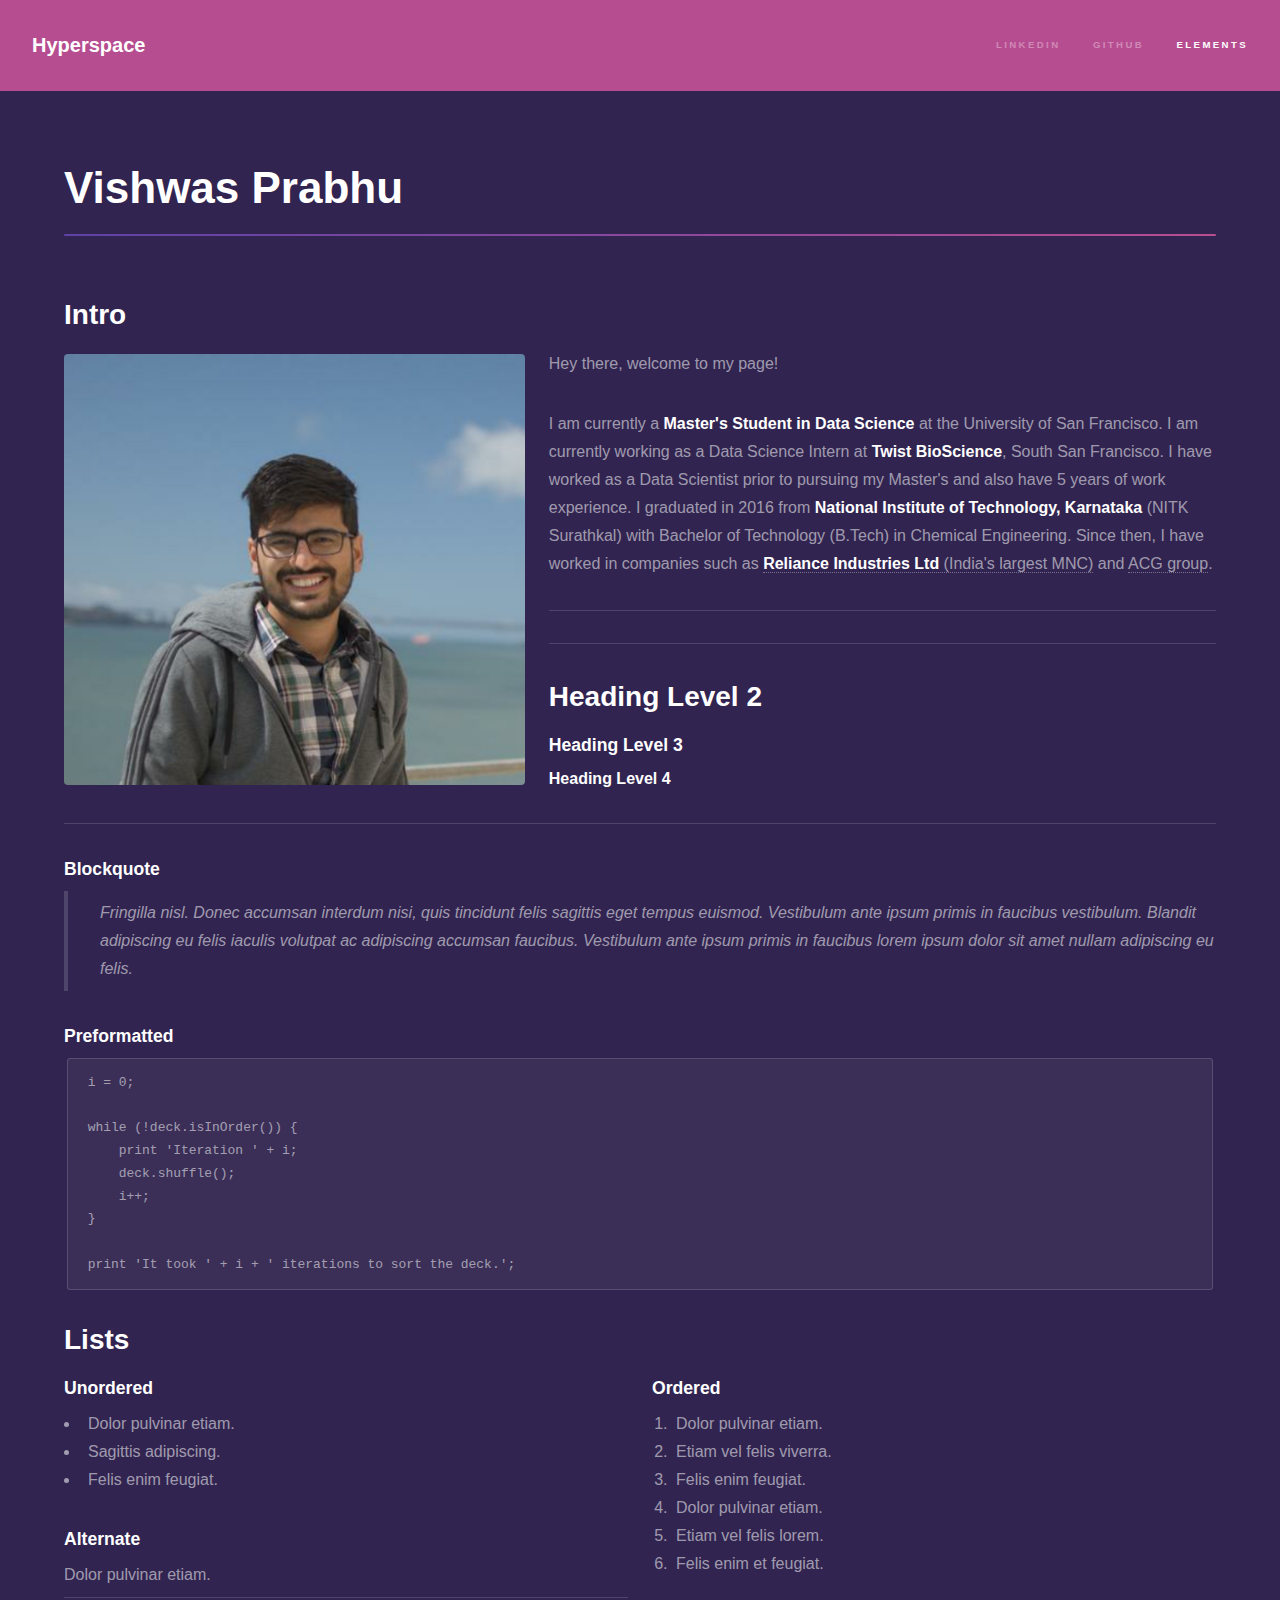
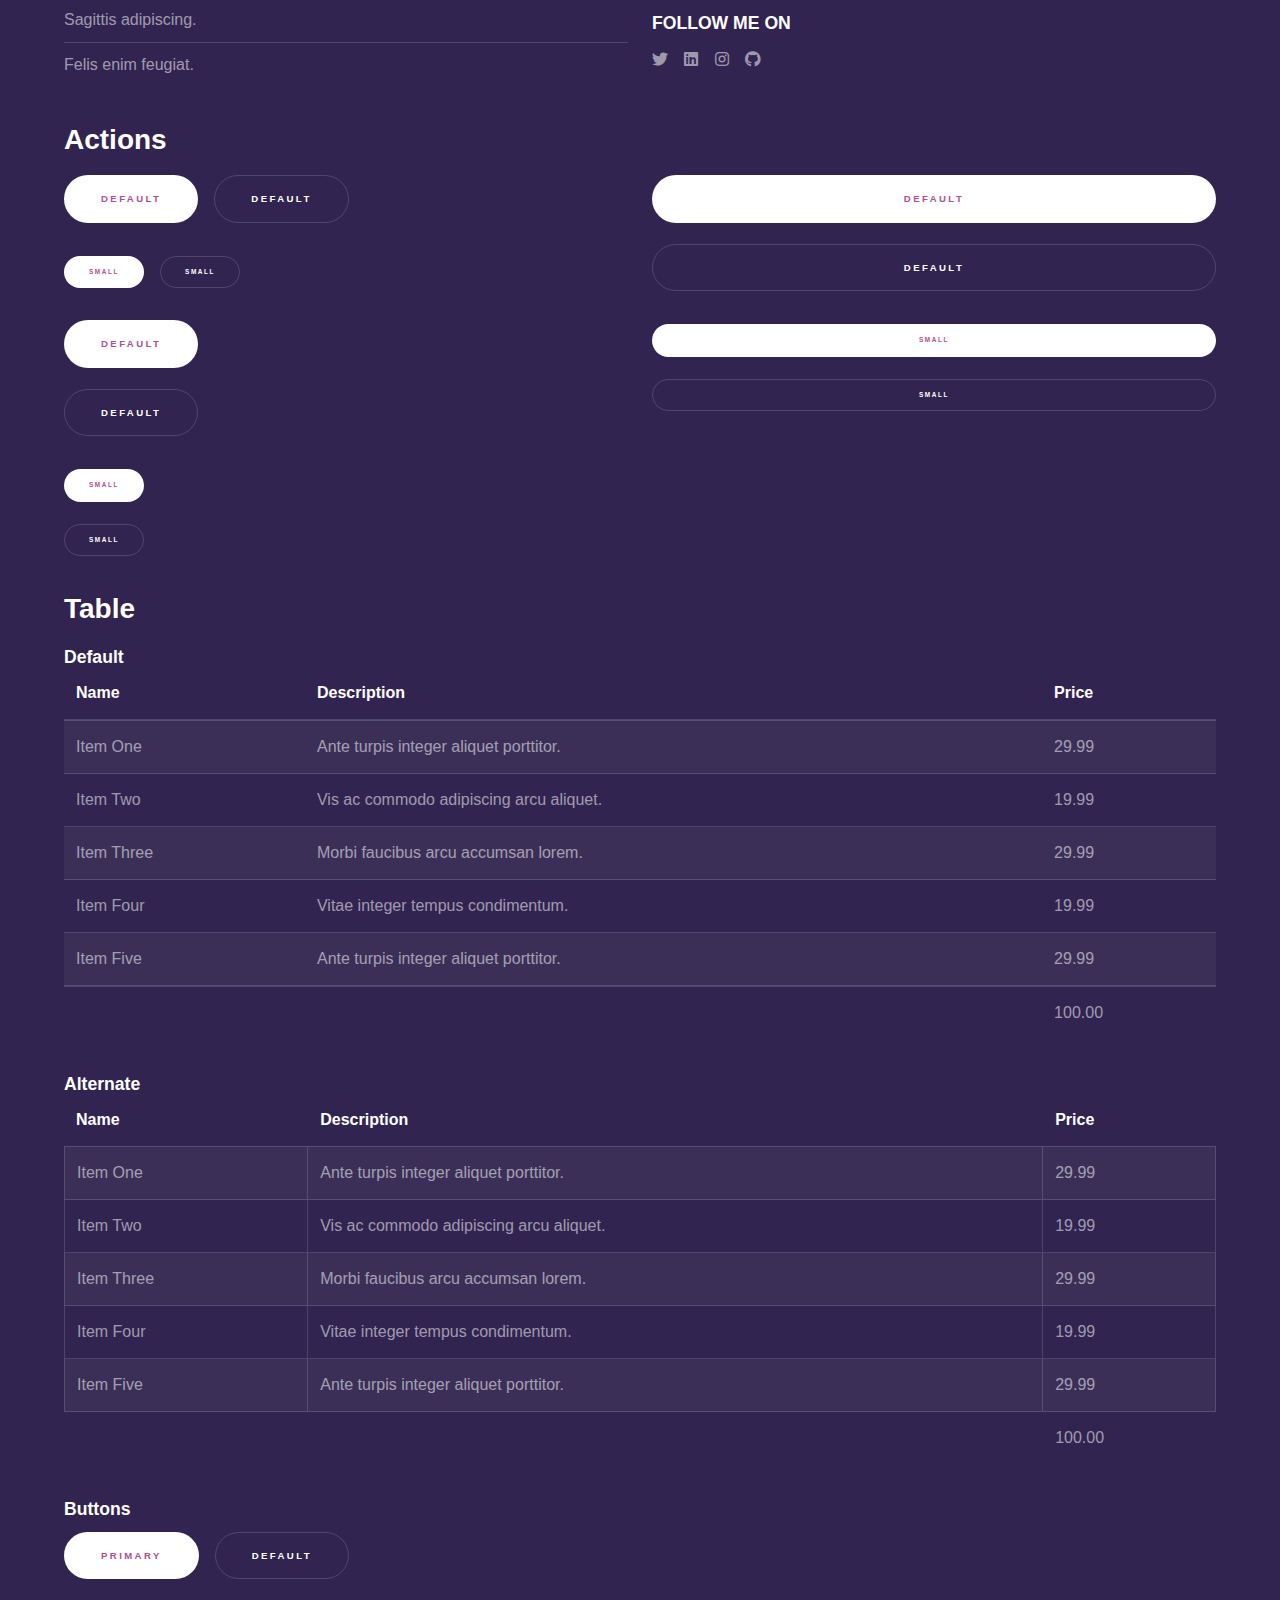
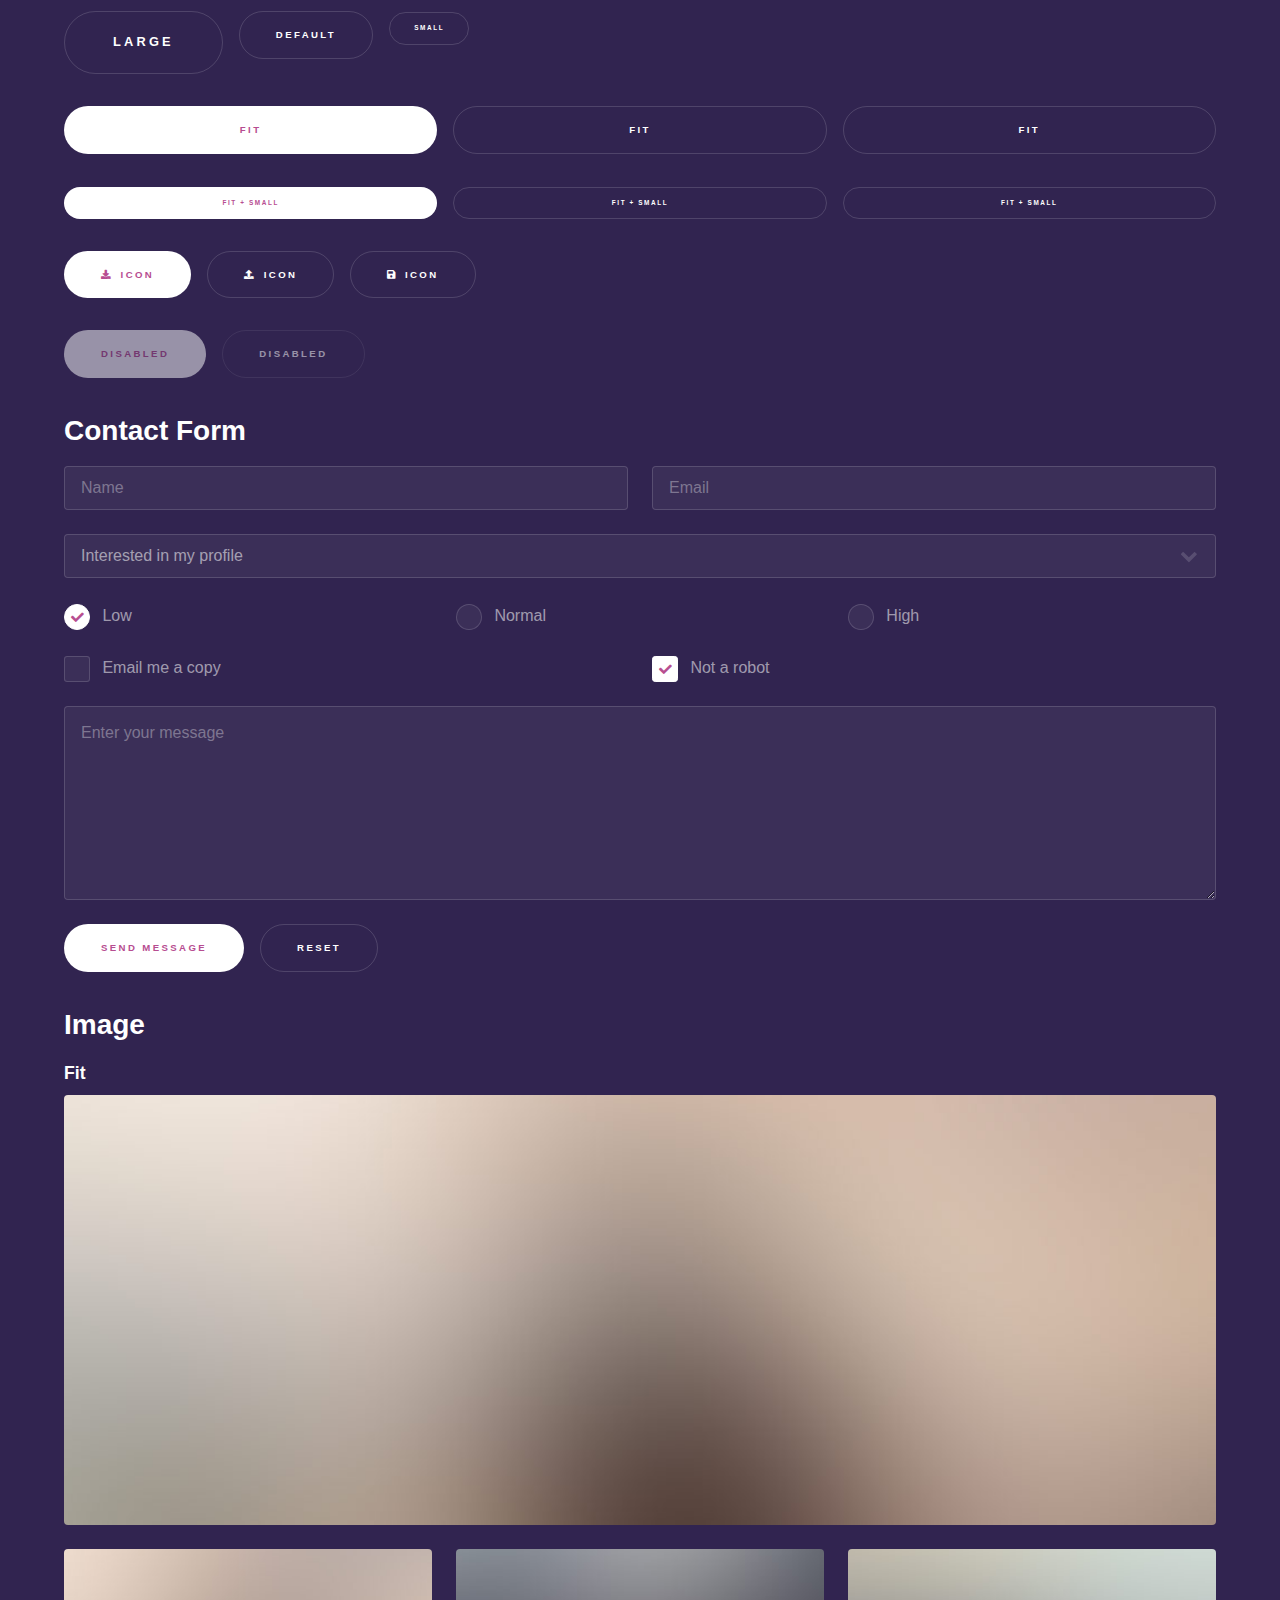
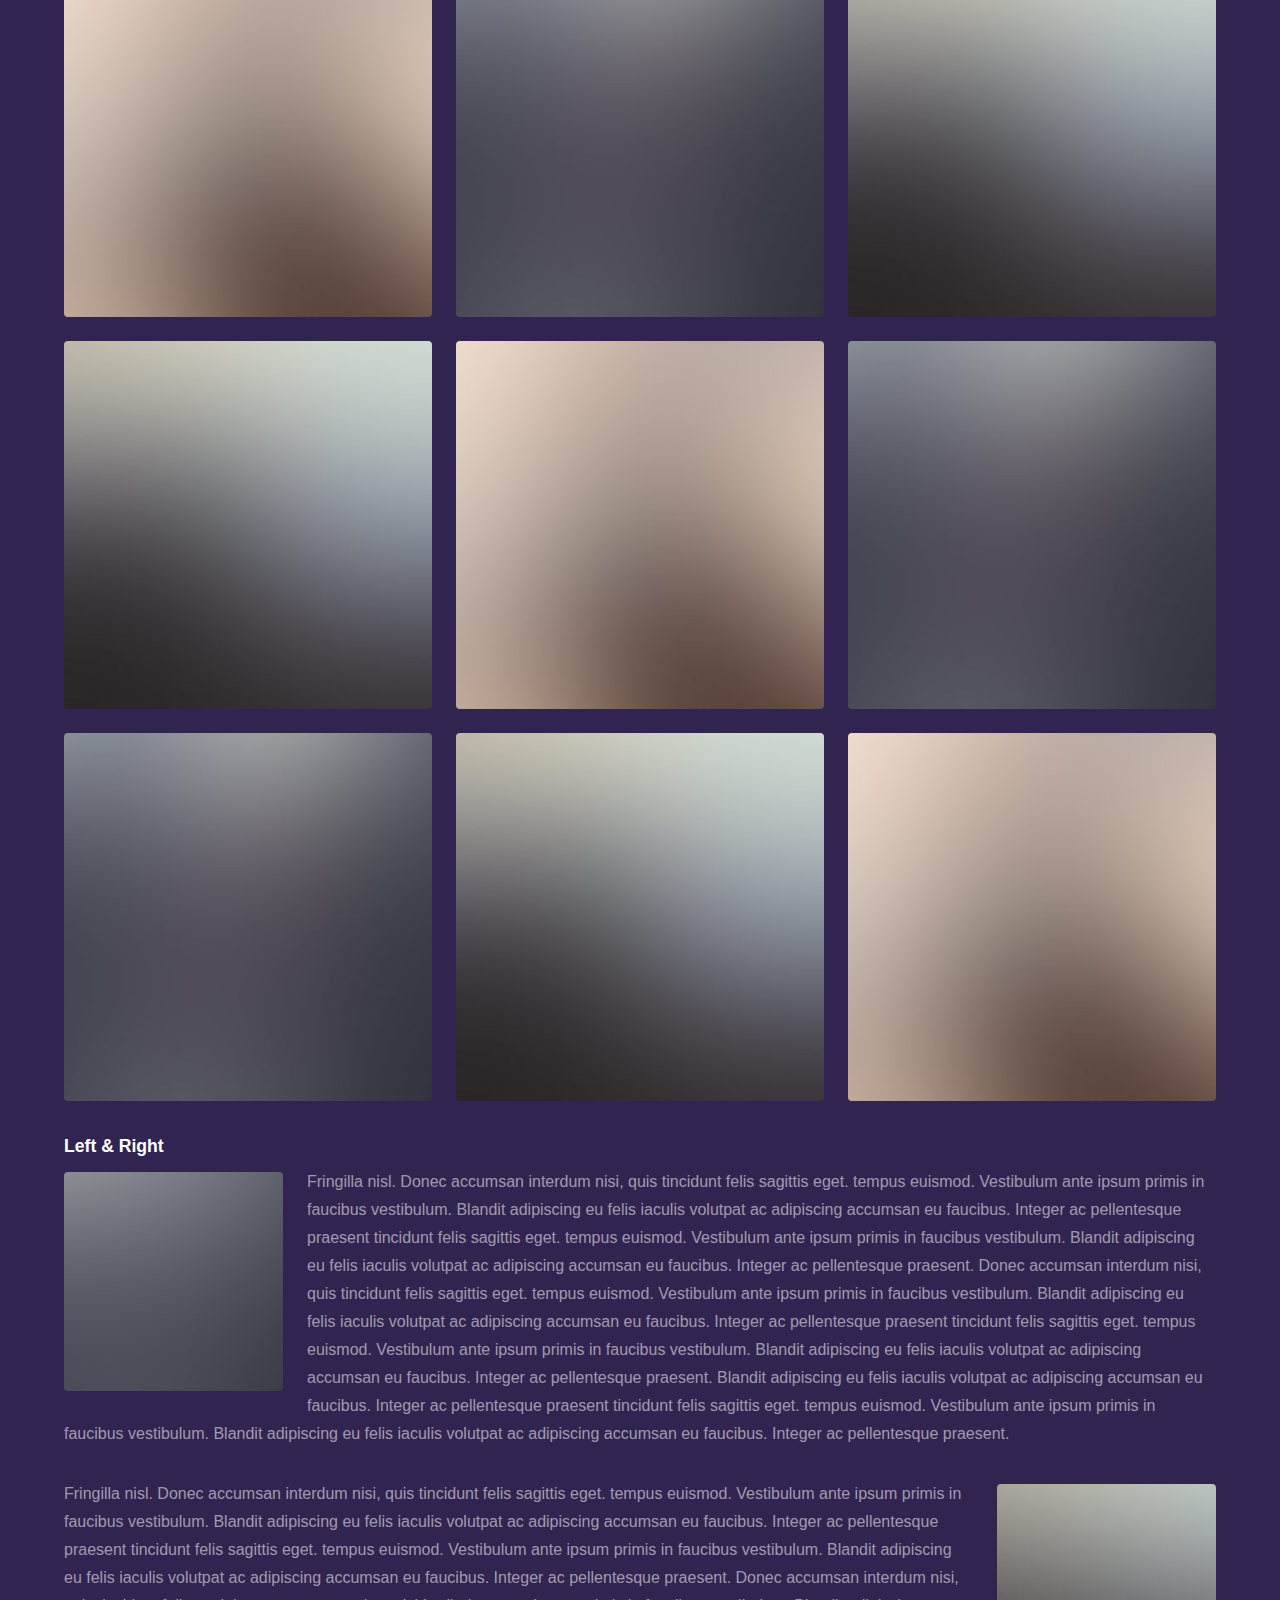
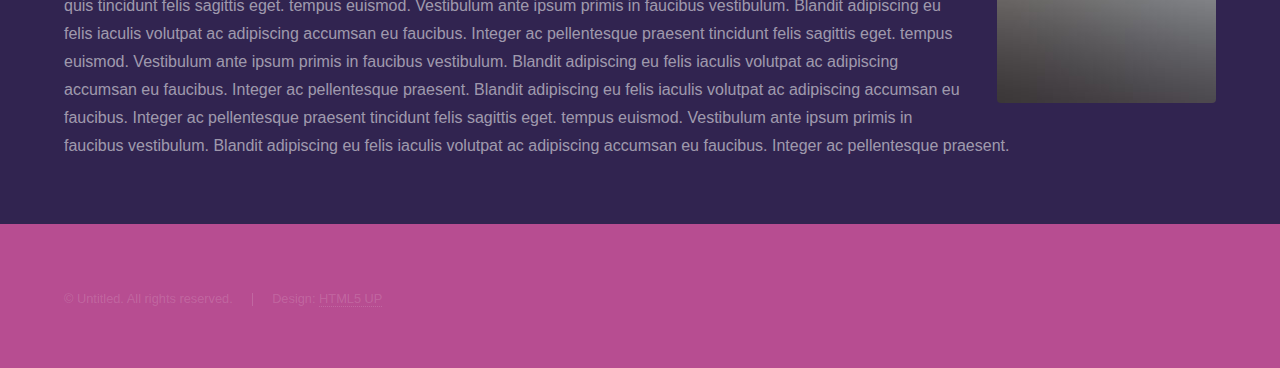
==== elements.html @ 5f8629d7 "Initial commit" ====
<!DOCTYPE HTML>
<!--
	Hyperspace by HTML5 UP
	html5up.net | @ajlkn
	Free for personal and commercial use under the CCA 3.0 license (html5up.net/license)
-->

<html>
	<head>
		<title>Vishwas Prabhu</title>
		<meta charset="utf-8" />
		<meta name="viewport" content="width=device-width, initial-scale=1, user-scalable=no" />
		<link rel="stylesheet" href="assets/css/main.css" />
		<noscript><link rel="stylesheet" href="assets/css/noscript.css" /></noscript>
	</head>

	<body class="is-preload">

		<!-- Header -->
			<header id="header">
				<a href="index.html" class="title">Hyperspace</a>
				<nav>
					<ul>
						<li><a href="https://www.linkedin.com/in/vishwas-prabhu/">LinkedIn</a></li>
						<li><a href="https://github.com/vishwasprabhu">GitHub</a></li>
						<li><a href="elements.html"  class="active">Elements</a></li>
					</ul>
				</nav>
			</header>

		<!-- Wrapper -->
			<div id="wrapper">

				<!-- Main -->
					<section id="main" class="wrapper">
						<div class="inner">
							<h1 class="major">Vishwas Prabhu</h1>

							<!-- Text -->
								<section>
									<h2>Intro</h2>
									<p><span class="image left"><img src="images/vishwasprabhu.jpg" alt="" /></span>
									Hey there, welcome to my page!

										<p>I am currently a <strong>Master's Student in Data Science</strong> at the University of San Francisco. I am currently
										working as a Data Science Intern at <b>Twist BioScience</b>, South San Francisco. I have worked as a Data Scientist prior to pursuing my Master's
										and also have 5 years of work experience. I graduated in 2016 from <strong>National Institute of Technology, Karnataka</strong> (NITK Surathkal) with
										Bachelor of Technology (B.Tech) in Chemical Engineering. Since then, I have worked in companies such as
										<a href="https://www.ril.com/OurCompany/About.aspx"><b>Reliance Industries Ltd</b> (India's largest MNC)</a> and <a href="https://www.acg-world.com/en_us/">ACG group</a>.
								</p>
									<hr />
									<p></p>
									<hr />
									<h2>Heading Level 2</h2>
									<h3>Heading Level 3</h3>
									<h4>Heading Level 4</h4>
									<hr />
									<h3>Blockquote</h3>
									<blockquote>Fringilla nisl. Donec accumsan interdum nisi, quis tincidunt felis sagittis eget tempus euismod. Vestibulum ante ipsum primis in faucibus vestibulum. Blandit adipiscing eu felis iaculis volutpat ac adipiscing accumsan faucibus. Vestibulum ante ipsum primis in faucibus lorem ipsum dolor sit amet nullam adipiscing eu felis.</blockquote>
									<h3>Preformatted</h3>
									<pre><code>i = 0;

while (!deck.isInOrder()) {
    print 'Iteration ' + i;
    deck.shuffle();
    i++;
}

print 'It took ' + i + ' iterations to sort the deck.';</code></pre>
								</section>

							<!-- Lists -->
								<section>
									<h2>Lists</h2>
									<div class="row">
										<div class="col-6 col-12-medium">
											<h3>Unordered</h3>
											<ul>
												<li>Dolor pulvinar etiam.</li>
												<li>Sagittis adipiscing.</li>
												<li>Felis enim feugiat.</li>
											</ul>
											<h3>Alternate</h3>
											<ul class="alt">
												<li>Dolor pulvinar etiam.</li>
												<li>Sagittis adipiscing.</li>
												<li>Felis enim feugiat.</li>
											</ul>
										</div>
										<div class="col-6 col-12-medium">
											<h3>Ordered</h3>
											<ol>
												<li>Dolor pulvinar etiam.</li>
												<li>Etiam vel felis viverra.</li>
												<li>Felis enim feugiat.</li>
												<li>Dolor pulvinar etiam.</li>
												<li>Etiam vel felis lorem.</li>
												<li>Felis enim et feugiat.</li>
											</ol>
											<h3>FOLLOW ME ON</h3>
											<ul class="icons">
												<li><a href="https://twitter.com/vish300" class="icon brands fa-twitter"><span class="label">Twitter</span></a></li>
												<li><a href="https://www.linkedin.com/in/vishwas-prabhu/" class="fab fa-linkedin"><span class="label">Facebook</span></a></li>
												<li><a href="https://www.instagram.com/prabhu_vishwas/" class="icon brands fa-instagram"><span class="label">Instagram</span></a></li>
												<li><a href="https://github.com/vishwasprabhu" class="icon brands fa-github"><span class="label">Github</span></a></li>
											</ul>
										</div>
									</div>
									<h2>Actions</h2>
									<div class="row">
										<div class="col-6 col-12-medium">
											<ul class="actions">
												<li><a href="#" class="button primary">Default</a></li>
												<li><a href="#" class="button">Default</a></li>
											</ul>
											<ul class="actions small">
												<li><a href="#" class="button primary small">Small</a></li>
												<li><a href="#" class="button small">Small</a></li>
											</ul>
											<ul class="actions stacked">
												<li><a href="#" class="button primary">Default</a></li>
												<li><a href="#" class="button">Default</a></li>
											</ul>
											<ul class="actions stacked">
												<li><a href="#" class="button primary small">Small</a></li>
												<li><a href="#" class="button small">Small</a></li>
											</ul>
										</div>
										<div class="col-6 col-12-medium">
											<ul class="actions stacked">
												<li><a href="#" class="button primary fit">Default</a></li>
												<li><a href="#" class="button fit">Default</a></li>
											</ul>
											<ul class="actions stacked">
												<li><a href="#" class="button primary small fit">Small</a></li>
												<li><a href="#" class="button small fit">Small</a></li>
											</ul>
										</div>
									</div>
								</section>

							<!-- Table -->
								<section>
									<h2>Table</h2>
									<h3>Default</h3>
									<div class="table-wrapper">
										<table>
											<thead>
												<tr>
													<th>Name</th>
													<th>Description</th>
													<th>Price</th>
												</tr>
											</thead>
											<tbody>
												<tr>
													<td>Item One</td>
													<td>Ante turpis integer aliquet porttitor.</td>
													<td>29.99</td>
												</tr>
												<tr>
													<td>Item Two</td>
													<td>Vis ac commodo adipiscing arcu aliquet.</td>
													<td>19.99</td>
												</tr>
												<tr>
													<td>Item Three</td>
													<td> Morbi faucibus arcu accumsan lorem.</td>
													<td>29.99</td>
												</tr>
												<tr>
													<td>Item Four</td>
													<td>Vitae integer tempus condimentum.</td>
													<td>19.99</td>
												</tr>
												<tr>
													<td>Item Five</td>
													<td>Ante turpis integer aliquet porttitor.</td>
													<td>29.99</td>
												</tr>
											</tbody>
											<tfoot>
												<tr>
													<td colspan="2"></td>
													<td>100.00</td>
												</tr>
											</tfoot>
										</table>
									</div>

									<h3>Alternate</h3>
									<div class="table-wrapper">
										<table class="alt">
											<thead>
												<tr>
													<th>Name</th>
													<th>Description</th>
													<th>Price</th>
												</tr>
											</thead>
											<tbody>
												<tr>
													<td>Item One</td>
													<td>Ante turpis integer aliquet porttitor.</td>
													<td>29.99</td>
												</tr>
												<tr>
													<td>Item Two</td>
													<td>Vis ac commodo adipiscing arcu aliquet.</td>
													<td>19.99</td>
												</tr>
												<tr>
													<td>Item Three</td>
													<td> Morbi faucibus arcu accumsan lorem.</td>
													<td>29.99</td>
												</tr>
												<tr>
													<td>Item Four</td>
													<td>Vitae integer tempus condimentum.</td>
													<td>19.99</td>
												</tr>
												<tr>
													<td>Item Five</td>
													<td>Ante turpis integer aliquet porttitor.</td>
													<td>29.99</td>
												</tr>
											</tbody>
											<tfoot>
												<tr>
													<td colspan="2"></td>
													<td>100.00</td>
												</tr>
											</tfoot>
										</table>
									</div>
								</section>

							<!-- Buttons -->
								<section>
									<h3>Buttons</h3>
									<ul class="actions">
										<li><a href="#" class="button primary">Primary</a></li>
										<li><a href="#" class="button">Default</a></li>
									</ul>
									<ul class="actions">
										<li><a href="#" class="button large">Large</a></li>
										<li><a href="#" class="button">Default</a></li>
										<li><a href="#" class="button small">Small</a></li>
									</ul>
									<ul class="actions fit">
										<li><a href="#" class="button primary fit">Fit</a></li>
										<li><a href="#" class="button fit">Fit</a></li>
										<li><a href="#" class="button fit">Fit</a></li>
									</ul>
									<ul class="actions fit small">
										<li><a href="#" class="button primary fit small">Fit + Small</a></li>
										<li><a href="#" class="button fit small">Fit + Small</a></li>
										<li><a href="#" class="button fit small">Fit + Small</a></li>
									</ul>
									<ul class="actions">
										<li><a href="#" class="button primary icon solid fa-download">Icon</a></li>
										<li><a href="#" class="button icon solid fa-upload">Icon</a></li>
										<li><a href="#" class="button icon solid fa-save">Icon</a></li>
									</ul>
									<ul class="actions">
										<li><span class="button primary disabled">Disabled</span></li>
										<li><span class="button disabled">Disabled</span></li>
									</ul>
								</section>

							<!-- Form -->
								<section>
									<h2>Contact Form</h2>
									<form method="post" action="https://formspree.io/f/xpzblpzo">
										<div class="row gtr-uniform">
											<div class="col-6 col-12-xsmall">
												<input type="text" name="demo-name" id="demo-name" value="" placeholder="Name" />
											</div>
											<div class="col-6 col-12-xsmall">
												<input type="email" name="demo-email" id="demo-email" value="" placeholder="Email" />
											</div>
											<div class="col-12">
												<select name="demo-category" id="demo-category">
													<option value="">- Category -</option>
													<option value="1" selected>Interested in my profile</option>
													<option value="1">Discuss a job opening</option>
													<option value="1">Any other information</option>
												</select>
											</div>
											<div class="col-4 col-12-small">
												<input type="radio" id="demo-priority-low" name="demo-priority" checked>
												<label for="demo-priority-low">Low</label>
											</div>
											<div class="col-4 col-12-small">
												<input type="radio" id="demo-priority-normal" name="demo-priority">
												<label for="demo-priority-normal">Normal</label>
											</div>
											<div class="col-4 col-12-small">
												<input type="radio" id="demo-priority-high" name="demo-priority">
												<label for="demo-priority-high">High</label>
											</div>
											<div class="col-6 col-12-small">
												<input type="checkbox" id="demo-copy" name="demo-copy">
												<label for="demo-copy">Email me a copy</label>
											</div>
											<div class="col-6 col-12-small">
												<input type="checkbox" id="demo-human" name="demo-human" checked>
												<label for="demo-human">Not a robot</label>
											</div>
											<div class="col-12">
												<textarea name="demo-message" id="demo-message" placeholder="Enter your message" rows="6"></textarea>
											</div>
											<div class="col-12">
												<ul class="actions">
													<li><input type="submit" value="Send Message" class="primary" /></li>
													<li><input type="reset" value="Reset" /></li>
												</ul>
											</div>
										</div>
									</form>
								</section>

							<!-- Image -->
								<section>
									<h2>Image</h2>
									<h3>Fit</h3>
									<div class="box alt">
										<div class="row gtr-uniform">
											<div class="col-12"><span class="image fit"><img src="images/pic04.jpg" alt="" /></span></div>
											<div class="col-4"><span class="image fit"><img src="images/pic01.jpg" alt="" /></span></div>
											<div class="col-4"><span class="image fit"><img src="images/pic02.jpg" alt="" /></span></div>
											<div class="col-4"><span class="image fit"><img src="images/pic03.jpg" alt="" /></span></div>
											<div class="col-4"><span class="image fit"><img src="images/pic03.jpg" alt="" /></span></div>
											<div class="col-4"><span class="image fit"><img src="images/pic01.jpg" alt="" /></span></div>
											<div class="col-4"><span class="image fit"><img src="images/pic02.jpg" alt="" /></span></div>
											<div class="col-4"><span class="image fit"><img src="images/pic02.jpg" alt="" /></span></div>
											<div class="col-4"><span class="image fit"><img src="images/pic03.jpg" alt="" /></span></div>
											<div class="col-4"><span class="image fit"><img src="images/pic01.jpg" alt="" /></span></div>
										</div>
									</div>
									<h3>Left &amp; Right</h3>
									<p><span class="image left"><img src="images/pic05.jpg" alt="" /></span>Fringilla nisl. Donec accumsan interdum nisi, quis tincidunt felis sagittis eget. tempus euismod. Vestibulum ante ipsum primis in faucibus vestibulum. Blandit adipiscing eu felis iaculis volutpat ac adipiscing accumsan eu faucibus. Integer ac pellentesque praesent tincidunt felis sagittis eget. tempus euismod. Vestibulum ante ipsum primis in faucibus vestibulum. Blandit adipiscing eu felis iaculis volutpat ac adipiscing accumsan eu faucibus. Integer ac pellentesque praesent. Donec accumsan interdum nisi, quis tincidunt felis sagittis eget. tempus euismod. Vestibulum ante ipsum primis in faucibus vestibulum. Blandit adipiscing eu felis iaculis volutpat ac adipiscing accumsan eu faucibus. Integer ac pellentesque praesent tincidunt felis sagittis eget. tempus euismod. Vestibulum ante ipsum primis in faucibus vestibulum. Blandit adipiscing eu felis iaculis volutpat ac adipiscing accumsan eu faucibus. Integer ac pellentesque praesent. Blandit adipiscing eu felis iaculis volutpat ac adipiscing accumsan eu faucibus. Integer ac pellentesque praesent tincidunt felis sagittis eget. tempus euismod. Vestibulum ante ipsum primis in faucibus vestibulum. Blandit adipiscing eu felis iaculis volutpat ac adipiscing accumsan eu faucibus. Integer ac pellentesque praesent.</p>
									<p><span class="image right"><img src="images/pic06.jpg" alt="" /></span>Fringilla nisl. Donec accumsan interdum nisi, quis tincidunt felis sagittis eget. tempus euismod. Vestibulum ante ipsum primis in faucibus vestibulum. Blandit adipiscing eu felis iaculis volutpat ac adipiscing accumsan eu faucibus. Integer ac pellentesque praesent tincidunt felis sagittis eget. tempus euismod. Vestibulum ante ipsum primis in faucibus vestibulum. Blandit adipiscing eu felis iaculis volutpat ac adipiscing accumsan eu faucibus. Integer ac pellentesque praesent. Donec accumsan interdum nisi, quis tincidunt felis sagittis eget. tempus euismod. Vestibulum ante ipsum primis in faucibus vestibulum. Blandit adipiscing eu felis iaculis volutpat ac adipiscing accumsan eu faucibus. Integer ac pellentesque praesent tincidunt felis sagittis eget. tempus euismod. Vestibulum ante ipsum primis in faucibus vestibulum. Blandit adipiscing eu felis iaculis volutpat ac adipiscing accumsan eu faucibus. Integer ac pellentesque praesent. Blandit adipiscing eu felis iaculis volutpat ac adipiscing accumsan eu faucibus. Integer ac pellentesque praesent tincidunt felis sagittis eget. tempus euismod. Vestibulum ante ipsum primis in faucibus vestibulum. Blandit adipiscing eu felis iaculis volutpat ac adipiscing accumsan eu faucibus. Integer ac pellentesque praesent.</p>
								</section>

						</div>
					</section>

			</div>

		<!-- Footer -->
			<footer id="footer" class="wrapper alt">
				<div class="inner">
					<ul class="menu">
						<li>&copy; Untitled. All rights reserved.</li><li>Design: <a href="http://html5up.net">HTML5 UP</a></li>
					</ul>
				</div>
			</footer>

		<!-- Scripts -->
			<script src="assets/js/jquery.min.js"></script>
			<script src="assets/js/jquery.scrollex.min.js"></script>
			<script src="assets/js/jquery.scrolly.min.js"></script>
			<script src="assets/js/browser.min.js"></script>
			<script src="assets/js/breakpoints.min.js"></script>
			<script src="assets/js/util.js"></script>
			<script src="assets/js/main.js"></script>

	</body>
</html>
---- assets/css/main.css ----
@import url(fontawesome-all.min.css);

/*
	Hyperspace by HTML5 UP
	html5up.net | @ajlkn
	Free for personal and commercial use under the CCA 3.0 license (html5up.net/license)
*/

html, body, div, span, applet, object,
iframe, h1, h2, h3, h4, h5, h6, p, blockquote,
pre, a, abbr, acronym, address, big, cite,
code, del, dfn, em, img, ins, kbd, q, s, samp,
small, strike, strong, sub, sup, tt, var, b,
u, i, center, dl, dt, dd, ol, ul, li, fieldset,
form, label, legend, table, caption, tbody,
tfoot, thead, tr, th, td, article, aside,
canvas, details, embed, figure, figcaption,
footer, header, hgroup, menu, nav, output, ruby,
section, summary, time, mark, audio, video {
	margin: 0;
	padding: 0;
	border: 0;
	font-size: 100%;
	font: inherit;
	vertical-align: baseline;}

article, aside, details, figcaption, figure,
footer, header, hgroup, menu, nav, section {
	display: block;}

body {
	line-height: 1;
}

ol, ul {
	list-style: none;
}

blockquote, q {
	quotes: none;
}

	blockquote:before, blockquote:after, q:before, q:after {
		content: '';
		content: none;
	}

table {
	border-collapse: collapse;
	border-spacing: 0;
}

body {
	-webkit-text-size-adjust: none;
}

mark {
	background-color: transparent;
	color: inherit;
}

input::-moz-focus-inner {
	border: 0;
	padding: 0;
}

input, select, textarea {
	-moz-appearance: none;
	-webkit-appearance: none;
	-ms-appearance: none;
	appearance: none;
}

/* Basic */

	@-ms-viewport {
		width: device-width;
	}

	body {
		-ms-overflow-style: scrollbar;
	}

	@media screen and (max-width: 480px) {

		html, body {
			min-width: 320px;
		}

	}

	html {
		box-sizing: border-box;
	}

	*, *:before, *:after {
		box-sizing: inherit;
	}

	body {
		background: #312450;
	}

		body.is-preload *, body.is-preload *:before, body.is-preload *:after {
			-moz-animation: none !important;
			-webkit-animation: none !important;
			-ms-animation: none !important;
			animation: none !important;
			-moz-transition: none !important;
			-webkit-transition: none !important;
			-ms-transition: none !important;
			transition: none !important;
		}

/* Type */

	body, input, select, textarea {
		color: rgba(255, 255, 255, 0.55);
		font-family: Arial, Helvetica, sans-serif;
		font-size: 16.5pt;
		font-weight: normal;
		line-height: 1.75;
	}

		@media screen and (max-width: 1680px) {

			body, input, select, textarea {
				font-size: 13pt;
			}

		}

		@media screen and (max-width: 1280px) {

			body, input, select, textarea {
				font-size: 12pt;
			}

		}

		@media screen and (max-width: 360px) {

			body, input, select, textarea {
				font-size: 11pt;
			}

		}

	a {
		-moz-transition: color 0.2s ease, border-bottom-color 0.2s ease;
		-webkit-transition: color 0.2s ease, border-bottom-color 0.2s ease;
		-ms-transition: color 0.2s ease, border-bottom-color 0.2s ease;
		transition: color 0.2s ease, border-bottom-color 0.2s ease;
		border-bottom: dotted 1px rgba(255, 255, 255, 0.35);
		color: inherit;
		text-decoration: none;
	}

		a:hover {
			border-bottom-color: transparent;
			color: #ffffff;
		}

	strong, b {
		color: #ffffff;
		font-weight: bold;
	}

	em, i {
		font-style: italic;
	}

	p {
		margin: 0 0 2em 0;
	}

	h1, h2, h3, h4, h5, h6 {
		color: #ffffff;
		font-weight: bold;
		line-height: 1.5;
		margin: 0 0 0.5em 0;
	}

		h1 a, h2 a, h3 a, h4 a, h5 a, h6 a {
			color: inherit;
			text-decoration: none;
		}

	h1 {
		font-size: 2.75em;
	}

		h1.major {
			margin: 0 0 1.3em 0;
			position: relative;
			padding-bottom: 0.35em;
		}

			h1.major:after {
				background-image: -moz-linear-gradient(to right, #5e42a6, #b74e91);
				background-image: -webkit-linear-gradient(to right, #5e42a6, #b74e91);
				background-image: -ms-linear-gradient(to right, #5e42a6, #b74e91);
				background-image: linear-gradient(to right, #5e42a6, #b74e91);
				-moz-transition: max-width 0.2s ease;
				-webkit-transition: max-width 0.2s ease;
				-ms-transition: max-width 0.2s ease;
				transition: max-width 0.2s ease;
				border-radius: 0.2em;
				bottom: 0;
				content: '';
				height: 0.05em;
				position: absolute;
				right: 0;
				width: 100%;
			}

	h2 {
		font-size: 1.75em;
	}

	h3 {
		font-size: 1.1em;
	}

	h4 {
		font-size: 1em;
	}

	h5 {
		font-size: 0.8em;
	}

	h6 {
		font-size: 0.6em;
	}

	@media screen and (max-width: 736px) {

		h1 {
			font-size: 2em;
		}

		h2 {
			font-size: 1.25em;
		}

		h3 {
			font-size: 1em;
		}

		h4 {
			font-size: 0.8em;
		}

		h5 {
			font-size: 0.6em;
		}

		h6 {
			font-size: 0.6em;
		}

	}

	sub {
		font-size: 0.8em;
		position: relative;
		top: 0.5em;
	}

	sup {
		font-size: 0.8em;
		position: relative;
		top: -0.5em;
	}

	blockquote {
		border-left: solid 4px rgba(255, 255, 255, 0.15);
		font-style: italic;
		margin: 0 0 2em 0;
		padding: 0.5em 0 0.5em 2em;
	}

	code {
		background: rgba(255, 255, 255, 0.05);
		border-radius: 0.25em;
		border: solid 1px rgba(255, 255, 255, 0.15);
		font-family: "Courier New", monospace;
		font-size: 0.9em;
		margin: 0 0.25em;
		padding: 0.25em 0.65em;
	}

	pre {
		-webkit-overflow-scrolling: touch;
		font-family: "Courier New", monospace;
		font-size: 0.9em;
		margin: 0 0 2em 0;
	}

		pre code {
			display: block;
			line-height: 1.75em;
			padding: 1em 1.5em;
			overflow-x: auto;
		}

	hr {
		border: 0;
		border-bottom: solid 1px rgba(255, 255, 255, 0.15);
		margin: 2em 0;
	}

		hr.major {
			margin: 3em 0;
		}

	.align-left {
		text-align: left;
	}

	.align-center {
		text-align: center;
	}

	.align-right {
		text-align: right;
	}

/* Row */

	.row {
		display: flex;
		flex-wrap: wrap;
		box-sizing: border-box;
		align-items: stretch;
	}

		.row > * {
			box-sizing: border-box;
		}

		.row.gtr-uniform > * > :last-child {
			margin-bottom: 0;
		}

		.row.aln-left {
			justify-content: flex-start;
		}

		.row.aln-center {
			justify-content: center;
		}

		.row.aln-right {
			justify-content: flex-end;
		}

		.row.aln-top {
			align-items: flex-start;
		}

		.row.aln-middle {
			align-items: center;
		}

		.row.aln-bottom {
			align-items: flex-end;
		}

		.row > .imp {
			order: -1;
		}

		.row > .col-1 {
			width: 8.33333%;
		}

		.row > .off-1 {
			margin-left: 8.33333%;
		}

		.row > .col-2 {
			width: 16.66667%;
		}

		.row > .off-2 {
			margin-left: 16.66667%;
		}

		.row > .col-3 {
			width: 25%;
		}

		.row > .off-3 {
			margin-left: 25%;
		}

		.row > .col-4 {
			width: 33.33333%;
		}

		.row > .off-4 {
			margin-left: 33.33333%;
		}

		.row > .col-5 {
			width: 41.66667%;
		}

		.row > .off-5 {
			margin-left: 41.66667%;
		}

		.row > .col-6 {
			width: 50%;
		}

		.row > .off-6 {
			margin-left: 50%;
		}

		.row > .col-7 {
			width: 58.33333%;
		}

		.row > .off-7 {
			margin-left: 58.33333%;
		}

		.row > .col-8 {
			width: 66.66667%;
		}

		.row > .off-8 {
			margin-left: 66.66667%;
		}

		.row > .col-9 {
			width: 75%;
		}

		.row > .off-9 {
			margin-left: 75%;
		}

		.row > .col-10 {
			width: 83.33333%;
		}

		.row > .off-10 {
			margin-left: 83.33333%;
		}

		.row > .col-11 {
			width: 91.66667%;
		}

		.row > .off-11 {
			margin-left: 91.66667%;
		}

		.row > .col-12 {
			width: 100%;
		}

		.row > .off-12 {
			margin-left: 100%;
		}

		.row.gtr-0 {
			margin-top: 0;
			margin-left: 0em;
		}

			.row.gtr-0 > * {
				padding: 0 0 0 0em;
			}

			.row.gtr-0.gtr-uniform {
				margin-top: 0em;
			}

				.row.gtr-0.gtr-uniform > * {
					padding-top: 0em;
				}

		.row.gtr-25 {
			margin-top: 0;
			margin-left: -0.375em;
		}

			.row.gtr-25 > * {
				padding: 0 0 0 0.375em;
			}

			.row.gtr-25.gtr-uniform {
				margin-top: -0.375em;
			}

				.row.gtr-25.gtr-uniform > * {
					padding-top: 0.375em;
				}

		.row.gtr-50 {
			margin-top: 0;
			margin-left: -0.75em;
		}

			.row.gtr-50 > * {
				padding: 0 0 0 0.75em;
			}

			.row.gtr-50.gtr-uniform {
				margin-top: -0.75em;
			}

				.row.gtr-50.gtr-uniform > * {
					padding-top: 0.75em;
				}

		.row {
			margin-top: 0;
			margin-left: -1.5em;
		}

			.row > * {
				padding: 0 0 0 1.5em;
			}

			.row.gtr-uniform {
				margin-top: -1.5em;
			}

				.row.gtr-uniform > * {
					padding-top: 1.5em;
				}

		.row.gtr-150 {
			margin-top: 0;
			margin-left: -2.25em;
		}

			.row.gtr-150 > * {
				padding: 0 0 0 2.25em;
			}

			.row.gtr-150.gtr-uniform {
				margin-top: -2.25em;
			}

				.row.gtr-150.gtr-uniform > * {
					padding-top: 2.25em;
				}

		.row.gtr-200 {
			margin-top: 0;
			margin-left: -3em;
		}

			.row.gtr-200 > * {
				padding: 0 0 0 3em;
			}

			.row.gtr-200.gtr-uniform {
				margin-top: -3em;
			}

				.row.gtr-200.gtr-uniform > * {
					padding-top: 3em;
				}

		@media screen and (max-width: 1680px) {

			.row {
				display: flex;
				flex-wrap: wrap;
				box-sizing: border-box;
				align-items: stretch;
			}

				.row > * {
					box-sizing: border-box;
				}

				.row.gtr-uniform > * > :last-child {
					margin-bottom: 0;
				}

				.row.aln-left {
					justify-content: flex-start;
				}

				.row.aln-center {
					justify-content: center;
				}

				.row.aln-right {
					justify-content: flex-end;
				}

				.row.aln-top {
					align-items: flex-start;
				}

				.row.aln-middle {
					align-items: center;
				}

				.row.aln-bottom {
					align-items: flex-end;
				}

				.row > .imp-xlarge {
					order: -1;
				}

				.row > .col-1-xlarge {
					width: 8.33333%;
				}

				.row > .off-1-xlarge {
					margin-left: 8.33333%;
				}

				.row > .col-2-xlarge {
					width: 16.66667%;
				}

				.row > .off-2-xlarge {
					margin-left: 16.66667%;
				}

				.row > .col-3-xlarge {
					width: 25%;
				}

				.row > .off-3-xlarge {
					margin-left: 25%;
				}

				.row > .col-4-xlarge {
					width: 33.33333%;
				}

				.row > .off-4-xlarge {
					margin-left: 33.33333%;
				}

				.row > .col-5-xlarge {
					width: 41.66667%;
				}

				.row > .off-5-xlarge {
					margin-left: 41.66667%;
				}

				.row > .col-6-xlarge {
					width: 50%;
				}

				.row > .off-6-xlarge {
					margin-left: 50%;
				}

				.row > .col-7-xlarge {
					width: 58.33333%;
				}

				.row > .off-7-xlarge {
					margin-left: 58.33333%;
				}

				.row > .col-8-xlarge {
					width: 66.66667%;
				}

				.row > .off-8-xlarge {
					margin-left: 66.66667%;
				}

				.row > .col-9-xlarge {
					width: 75%;
				}

				.row > .off-9-xlarge {
					margin-left: 75%;
				}

				.row > .col-10-xlarge {
					width: 83.33333%;
				}

				.row > .off-10-xlarge {
					margin-left: 83.33333%;
				}

				.row > .col-11-xlarge {
					width: 91.66667%;
				}

				.row > .off-11-xlarge {
					margin-left: 91.66667%;
				}

				.row > .col-12-xlarge {
					width: 100%;
				}

				.row > .off-12-xlarge {
					margin-left: 100%;
				}

				.row.gtr-0 {
					margin-top: 0;
					margin-left: 0em;
				}

					.row.gtr-0 > * {
						padding: 0 0 0 0em;
					}

					.row.gtr-0.gtr-uniform {
						margin-top: 0em;
					}

						.row.gtr-0.gtr-uniform > * {
							padding-top: 0em;
						}

				.row.gtr-25 {
					margin-top: 0;
					margin-left: -0.375em;
				}

					.row.gtr-25 > * {
						padding: 0 0 0 0.375em;
					}

					.row.gtr-25.gtr-uniform {
						margin-top: -0.375em;
					}

						.row.gtr-25.gtr-uniform > * {
							padding-top: 0.375em;
						}

				.row.gtr-50 {
					margin-top: 0;
					margin-left: -0.75em;
				}

					.row.gtr-50 > * {
						padding: 0 0 0 0.75em;
					}

					.row.gtr-50.gtr-uniform {
						margin-top: -0.75em;
					}

						.row.gtr-50.gtr-uniform > * {
							padding-top: 0.75em;
						}

				.row {
					margin-top: 0;
					margin-left: -1.5em;
				}

					.row > * {
						padding: 0 0 0 1.5em;
					}

					.row.gtr-uniform {
						margin-top: -1.5em;
					}

						.row.gtr-uniform > * {
							padding-top: 1.5em;
						}

				.row.gtr-150 {
					margin-top: 0;
					margin-left: -2.25em;
				}

					.row.gtr-150 > * {
						padding: 0 0 0 2.25em;
					}

					.row.gtr-150.gtr-uniform {
						margin-top: -2.25em;
					}

						.row.gtr-150.gtr-uniform > * {
							padding-top: 2.25em;
						}

				.row.gtr-200 {
					margin-top: 0;
					margin-left: -3em;
				}

					.row.gtr-200 > * {
						padding: 0 0 0 3em;
					}

					.row.gtr-200.gtr-uniform {
						margin-top: -3em;
					}

						.row.gtr-200.gtr-uniform > * {
							padding-top: 3em;
						}

		}

		@media screen and (max-width: 1280px) {

			.row {
				display: flex;
				flex-wrap: wrap;
				box-sizing: border-box;
				align-items: stretch;
			}

				.row > * {
					box-sizing: border-box;
				}

				.row.gtr-uniform > * > :last-child {
					margin-bottom: 0;
				}

				.row.aln-left {
					justify-content: flex-start;
				}

				.row.aln-center {
					justify-content: center;
				}

				.row.aln-right {
					justify-content: flex-end;
				}

				.row.aln-top {
					align-items: flex-start;
				}

				.row.aln-middle {
					align-items: center;
				}

				.row.aln-bottom {
					align-items: flex-end;
				}

				.row > .imp-large {
					order: -1;
				}

				.row > .col-1-large {
					width: 8.33333%;
				}

				.row > .off-1-large {
					margin-left: 8.33333%;
				}

				.row > .col-2-large {
					width: 16.66667%;
				}

				.row > .off-2-large {
					margin-left: 16.66667%;
				}

				.row > .col-3-large {
					width: 25%;
				}

				.row > .off-3-large {
					margin-left: 25%;
				}

				.row > .col-4-large {
					width: 33.33333%;
				}

				.row > .off-4-large {
					margin-left: 33.33333%;
				}

				.row > .col-5-large {
					width: 41.66667%;
				}

				.row > .off-5-large {
					margin-left: 41.66667%;
				}

				.row > .col-6-large {
					width: 50%;
				}

				.row > .off-6-large {
					margin-left: 50%;
				}

				.row > .col-7-large {
					width: 58.33333%;
				}

				.row > .off-7-large {
					margin-left: 58.33333%;
				}

				.row > .col-8-large {
					width: 66.66667%;
				}

				.row > .off-8-large {
					margin-left: 66.66667%;
				}

				.row > .col-9-large {
					width: 75%;
				}

				.row > .off-9-large {
					margin-left: 75%;
				}

				.row > .col-10-large {
					width: 83.33333%;
				}

				.row > .off-10-large {
					margin-left: 83.33333%;
				}

				.row > .col-11-large {
					width: 91.66667%;
				}

				.row > .off-11-large {
					margin-left: 91.66667%;
				}

				.row > .col-12-large {
					width: 100%;
				}

				.row > .off-12-large {
					margin-left: 100%;
				}

				.row.gtr-0 {
					margin-top: 0;
					margin-left: 0em;
				}

					.row.gtr-0 > * {
						padding: 0 0 0 0em;
					}

					.row.gtr-0.gtr-uniform {
						margin-top: 0em;
					}

						.row.gtr-0.gtr-uniform > * {
							padding-top: 0em;
						}

				.row.gtr-25 {
					margin-top: 0;
					margin-left: -0.375em;
				}

					.row.gtr-25 > * {
						padding: 0 0 0 0.375em;
					}

					.row.gtr-25.gtr-uniform {
						margin-top: -0.375em;
					}

						.row.gtr-25.gtr-uniform > * {
							padding-top: 0.375em;
						}

				.row.gtr-50 {
					margin-top: 0;
					margin-left: -0.75em;
				}

					.row.gtr-50 > * {
						padding: 0 0 0 0.75em;
					}

					.row.gtr-50.gtr-uniform {
						margin-top: -0.75em;
					}

						.row.gtr-50.gtr-uniform > * {
							padding-top: 0.75em;
						}

				.row {
					margin-top: 0;
					margin-left: -1.5em;
				}

					.row > * {
						padding: 0 0 0 1.5em;
					}

					.row.gtr-uniform {
						margin-top: -1.5em;
					}

						.row.gtr-uniform > * {
							padding-top: 1.5em;
						}

				.row.gtr-150 {
					margin-top: 0;
					margin-left: -2.25em;
				}

					.row.gtr-150 > * {
						padding: 0 0 0 2.25em;
					}

					.row.gtr-150.gtr-uniform {
						margin-top: -2.25em;
					}

						.row.gtr-150.gtr-uniform > * {
							padding-top: 2.25em;
						}

				.row.gtr-200 {
					margin-top: 0;
					margin-left: -3em;
				}

					.row.gtr-200 > * {
						padding: 0 0 0 3em;
					}

					.row.gtr-200.gtr-uniform {
						margin-top: -3em;
					}

						.row.gtr-200.gtr-uniform > * {
							padding-top: 3em;
						}

		}

		@media screen and (max-width: 980px) {

			.row {
				display: flex;
				flex-wrap: wrap;
				box-sizing: border-box;
				align-items: stretch;
			}

				.row > * {
					box-sizing: border-box;
				}

				.row.gtr-uniform > * > :last-child {
					margin-bottom: 0;
				}

				.row.aln-left {
					justify-content: flex-start;
				}

				.row.aln-center {
					justify-content: center;
				}

				.row.aln-right {
					justify-content: flex-end;
				}

				.row.aln-top {
					align-items: flex-start;
				}

				.row.aln-middle {
					align-items: center;
				}

				.row.aln-bottom {
					align-items: flex-end;
				}

				.row > .imp-medium {
					order: -1;
				}

				.row > .col-1-medium {
					width: 8.33333%;
				}

				.row > .off-1-medium {
					margin-left: 8.33333%;
				}

				.row > .col-2-medium {
					width: 16.66667%;
				}

				.row > .off-2-medium {
					margin-left: 16.66667%;
				}

				.row > .col-3-medium {
					width: 25%;
				}

				.row > .off-3-medium {
					margin-left: 25%;
				}

				.row > .col-4-medium {
					width: 33.33333%;
				}

				.row > .off-4-medium {
					margin-left: 33.33333%;
				}

				.row > .col-5-medium {
					width: 41.66667%;
				}

				.row > .off-5-medium {
					margin-left: 41.66667%;
				}

				.row > .col-6-medium {
					width: 50%;
				}

				.row > .off-6-medium {
					margin-left: 50%;
				}

				.row > .col-7-medium {
					width: 58.33333%;
				}

				.row > .off-7-medium {
					margin-left: 58.33333%;
				}

				.row > .col-8-medium {
					width: 66.66667%;
				}

				.row > .off-8-medium {
					margin-left: 66.66667%;
				}

				.row > .col-9-medium {
					width: 75%;
				}

				.row > .off-9-medium {
					margin-left: 75%;
				}

				.row > .col-10-medium {
					width: 83.33333%;
				}

				.row > .off-10-medium {
					margin-left: 83.33333%;
				}

				.row > .col-11-medium {
					width: 91.66667%;
				}

				.row > .off-11-medium {
					margin-left: 91.66667%;
				}

				.row > .col-12-medium {
					width: 100%;
				}

				.row > .off-12-medium {
					margin-left: 100%;
				}

				.row.gtr-0 {
					margin-top: 0;
					margin-left: 0em;
				}

					.row.gtr-0 > * {
						padding: 0 0 0 0em;
					}

					.row.gtr-0.gtr-uniform {
						margin-top: 0em;
					}

						.row.gtr-0.gtr-uniform > * {
							padding-top: 0em;
						}

				.row.gtr-25 {
					margin-top: 0;
					margin-left: -0.375em;
				}

					.row.gtr-25 > * {
						padding: 0 0 0 0.375em;
					}

					.row.gtr-25.gtr-uniform {
						margin-top: -0.375em;
					}

						.row.gtr-25.gtr-uniform > * {
							padding-top: 0.375em;
						}

				.row.gtr-50 {
					margin-top: 0;
					margin-left: -0.75em;
				}

					.row.gtr-50 > * {
						padding: 0 0 0 0.75em;
					}

					.row.gtr-50.gtr-uniform {
						margin-top: -0.75em;
					}

						.row.gtr-50.gtr-uniform > * {
							padding-top: 0.75em;
						}

				.row {
					margin-top: 0;
					margin-left: -1.5em;
				}

					.row > * {
						padding: 0 0 0 1.5em;
					}

					.row.gtr-uniform {
						margin-top: -1.5em;
					}

						.row.gtr-uniform > * {
							padding-top: 1.5em;
						}

				.row.gtr-150 {
					margin-top: 0;
					margin-left: -2.25em;
				}

					.row.gtr-150 > * {
						padding: 0 0 0 2.25em;
					}

					.row.gtr-150.gtr-uniform {
						margin-top: -2.25em;
					}

						.row.gtr-150.gtr-uniform > * {
							padding-top: 2.25em;
						}

				.row.gtr-200 {
					margin-top: 0;
					margin-left: -3em;
				}

					.row.gtr-200 > * {
						padding: 0 0 0 3em;
					}

					.row.gtr-200.gtr-uniform {
						margin-top: -3em;
					}

						.row.gtr-200.gtr-uniform > * {
							padding-top: 3em;
						}

		}

		@media screen and (max-width: 736px) {

			.row {
				display: flex;
				flex-wrap: wrap;
				box-sizing: border-box;
				align-items: stretch;
			}

				.row > * {
					box-sizing: border-box;
				}

				.row.gtr-uniform > * > :last-child {
					margin-bottom: 0;
				}

				.row.aln-left {
					justify-content: flex-start;
				}

				.row.aln-center {
					justify-content: center;
				}

				.row.aln-right {
					justify-content: flex-end;
				}

				.row.aln-top {
					align-items: flex-start;
				}

				.row.aln-middle {
					align-items: center;
				}

				.row.aln-bottom {
					align-items: flex-end;
				}

				.row > .imp-small {
					order: -1;
				}

				.row > .col-1-small {
					width: 8.33333%;
				}

				.row > .off-1-small {
					margin-left: 8.33333%;
				}

				.row > .col-2-small {
					width: 16.66667%;
				}

				.row > .off-2-small {
					margin-left: 16.66667%;
				}

				.row > .col-3-small {
					width: 25%;
				}

				.row > .off-3-small {
					margin-left: 25%;
				}

				.row > .col-4-small {
					width: 33.33333%;
				}

				.row > .off-4-small {
					margin-left: 33.33333%;
				}

				.row > .col-5-small {
					width: 41.66667%;
				}

				.row > .off-5-small {
					margin-left: 41.66667%;
				}

				.row > .col-6-small {
					width: 50%;
				}

				.row > .off-6-small {
					margin-left: 50%;
				}

				.row > .col-7-small {
					width: 58.33333%;
				}

				.row > .off-7-small {
					margin-left: 58.33333%;
				}

				.row > .col-8-small {
					width: 66.66667%;
				}

				.row > .off-8-small {
					margin-left: 66.66667%;
				}

				.row > .col-9-small {
					width: 75%;
				}

				.row > .off-9-small {
					margin-left: 75%;
				}

				.row > .col-10-small {
					width: 83.33333%;
				}

				.row > .off-10-small {
					margin-left: 83.33333%;
				}

				.row > .col-11-small {
					width: 91.66667%;
				}

				.row > .off-11-small {
					margin-left: 91.66667%;
				}

				.row > .col-12-small {
					width: 100%;
				}

				.row > .off-12-small {
					margin-left: 100%;
				}

				.row.gtr-0 {
					margin-top: 0;
					margin-left: 0em;
				}

					.row.gtr-0 > * {
						padding: 0 0 0 0em;
					}

					.row.gtr-0.gtr-uniform {
						margin-top: 0em;
					}

						.row.gtr-0.gtr-uniform > * {
							padding-top: 0em;
						}

				.row.gtr-25 {
					margin-top: 0;
					margin-left: -0.375em;
				}

					.row.gtr-25 > * {
						padding: 0 0 0 0.375em;
					}

					.row.gtr-25.gtr-uniform {
						margin-top: -0.375em;
					}

						.row.gtr-25.gtr-uniform > * {
							padding-top: 0.375em;
						}

				.row.gtr-50 {
					margin-top: 0;
					margin-left: -0.75em;
				}

					.row.gtr-50 > * {
						padding: 0 0 0 0.75em;
					}

					.row.gtr-50.gtr-uniform {
						margin-top: -0.75em;
					}

						.row.gtr-50.gtr-uniform > * {
							padding-top: 0.75em;
						}

				.row {
					margin-top: 0;
					margin-left: -1.5em;
				}

					.row > * {
						padding: 0 0 0 1.5em;
					}

					.row.gtr-uniform {
						margin-top: -1.5em;
					}

						.row.gtr-uniform > * {
							padding-top: 1.5em;
						}

				.row.gtr-150 {
					margin-top: 0;
					margin-left: -2.25em;
				}

					.row.gtr-150 > * {
						padding: 0 0 0 2.25em;
					}

					.row.gtr-150.gtr-uniform {
						margin-top: -2.25em;
					}

						.row.gtr-150.gtr-uniform > * {
							padding-top: 2.25em;
						}

				.row.gtr-200 {
					margin-top: 0;
					margin-left: -3em;
				}

					.row.gtr-200 > * {
						padding: 0 0 0 3em;
					}

					.row.gtr-200.gtr-uniform {
						margin-top: -3em;
					}

						.row.gtr-200.gtr-uniform > * {
							padding-top: 3em;
						}

		}

		@media screen and (max-width: 480px) {

			.row {
				display: flex;
				flex-wrap: wrap;
				box-sizing: border-box;
				align-items: stretch;
			}

				.row > * {
					box-sizing: border-box;
				}

				.row.gtr-uniform > * > :last-child {
					margin-bottom: 0;
				}

				.row.aln-left {
					justify-content: flex-start;
				}

				.row.aln-center {
					justify-content: center;
				}

				.row.aln-right {
					justify-content: flex-end;
				}

				.row.aln-top {
					align-items: flex-start;
				}

				.row.aln-middle {
					align-items: center;
				}

				.row.aln-bottom {
					align-items: flex-end;
				}

				.row > .imp-xsmall {
					order: -1;
				}

				.row > .col-1-xsmall {
					width: 8.33333%;
				}

				.row > .off-1-xsmall {
					margin-left: 8.33333%;
				}

				.row > .col-2-xsmall {
					width: 16.66667%;
				}

				.row > .off-2-xsmall {
					margin-left: 16.66667%;
				}

				.row > .col-3-xsmall {
					width: 25%;
				}

				.row > .off-3-xsmall {
					margin-left: 25%;
				}

				.row > .col-4-xsmall {
					width: 33.33333%;
				}

				.row > .off-4-xsmall {
					margin-left: 33.33333%;
				}

				.row > .col-5-xsmall {
					width: 41.66667%;
				}

				.row > .off-5-xsmall {
					margin-left: 41.66667%;
				}

				.row > .col-6-xsmall {
					width: 50%;
				}

				.row > .off-6-xsmall {
					margin-left: 50%;
				}

				.row > .col-7-xsmall {
					width: 58.33333%;
				}

				.row > .off-7-xsmall {
					margin-left: 58.33333%;
				}

				.row > .col-8-xsmall {
					width: 66.66667%;
				}

				.row > .off-8-xsmall {
					margin-left: 66.66667%;
				}

				.row > .col-9-xsmall {
					width: 75%;
				}

				.row > .off-9-xsmall {
					margin-left: 75%;
				}

				.row > .col-10-xsmall {
					width: 83.33333%;
				}

				.row > .off-10-xsmall {
					margin-left: 83.33333%;
				}

				.row > .col-11-xsmall {
					width: 91.66667%;
				}

				.row > .off-11-xsmall {
					margin-left: 91.66667%;
				}

				.row > .col-12-xsmall {
					width: 100%;
				}

				.row > .off-12-xsmall {
					margin-left: 100%;
				}

				.row.gtr-0 {
					margin-top: 0;
					margin-left: 0em;
				}

					.row.gtr-0 > * {
						padding: 0 0 0 0em;
					}

					.row.gtr-0.gtr-uniform {
						margin-top: 0em;
					}

						.row.gtr-0.gtr-uniform > * {
							padding-top: 0em;
						}

				.row.gtr-25 {
					margin-top: 0;
					margin-left: -0.375em;
				}

					.row.gtr-25 > * {
						padding: 0 0 0 0.375em;
					}

					.row.gtr-25.gtr-uniform {
						margin-top: -0.375em;
					}

						.row.gtr-25.gtr-uniform > * {
							padding-top: 0.375em;
						}

				.row.gtr-50 {
					margin-top: 0;
					margin-left: -0.75em;
				}

					.row.gtr-50 > * {
						padding: 0 0 0 0.75em;
					}

					.row.gtr-50.gtr-uniform {
						margin-top: -0.75em;
					}

						.row.gtr-50.gtr-uniform > * {
							padding-top: 0.75em;
						}

				.row {
					margin-top: 0;
					margin-left: -1.5em;
				}

					.row > * {
						padding: 0 0 0 1.5em;
					}

					.row.gtr-uniform {
						margin-top: -1.5em;
					}

						.row.gtr-uniform > * {
							padding-top: 1.5em;
						}

				.row.gtr-150 {
					margin-top: 0;
					margin-left: -2.25em;
				}

					.row.gtr-150 > * {
						padding: 0 0 0 2.25em;
					}

					.row.gtr-150.gtr-uniform {
						margin-top: -2.25em;
					}

						.row.gtr-150.gtr-uniform > * {
							padding-top: 2.25em;
						}

				.row.gtr-200 {
					margin-top: 0;
					margin-left: -3em;
				}

					.row.gtr-200 > * {
						padding: 0 0 0 3em;
					}

					.row.gtr-200.gtr-uniform {
						margin-top: -3em;
					}

						.row.gtr-200.gtr-uniform > * {
							padding-top: 3em;
						}

		}

/* Box */

	.box {
		border-radius: 0.25em;
		border: solid 1px rgba(255, 255, 255, 0.15);
		margin-bottom: 2em;
		padding: 1.5em;
	}

		.box > :last-child,
		.box > :last-child > :last-child,
		.box > :last-child > :last-child > :last-child {
			margin-bottom: 0;
		}

		.box.alt {
			border: 0;
			border-radius: 0;
			padding: 0;
		}

/* Button */

	input[type="submit"],
	input[type="reset"],
	input[type="button"],
	button,
	.button {
		-moz-appearance: none;
		-webkit-appearance: none;
		-ms-appearance: none;
		appearance: none;
		-moz-transition: border-color 0.2s ease;
		-webkit-transition: border-color 0.2s ease;
		-ms-transition: border-color 0.2s ease;
		transition: border-color 0.2s ease;
		background-color: transparent;
		border: solid 1px !important;
		border-color: rgba(255, 255, 255, 0.15) !important;
		border-radius: 3em;
		color: #ffffff !important;
		cursor: pointer;
		display: inline-block;
		font-size: 0.6em;
		font-weight: bold;
		height: calc(4.75em + 2px);
		letter-spacing: 0.25em;
		line-height: 4.75em;
		outline: 0;
		padding: 0 3.75em;
		position: relative;
		text-align: center;
		text-decoration: none;
		text-transform: uppercase;
		white-space: nowrap;
	}

		input[type="submit"]:after,
		input[type="reset"]:after,
		input[type="button"]:after,
		button:after,
		.button:after {
			-moz-transform: scale(0.25);
			-webkit-transform: scale(0.25);
			-ms-transform: scale(0.25);
			transform: scale(0.25);
			pointer-events: none;
			-moz-transition: opacity 0.2s ease, -moz-transform 0.2s ease;
			-webkit-transition: opacity 0.2s ease, -webkit-transform 0.2s ease;
			-ms-transition: opacity 0.2s ease, -ms-transform 0.2s ease;
			transition: opacity 0.2s ease, transform 0.2s ease;
			background: #ffffff;
			border-radius: 3em;
			content: '';
			height: 100%;
			left: 0;
			opacity: 0;
			position: absolute;
			top: 0;
			width: 100%;
		}

		input[type="submit"].icon:before,
		input[type="reset"].icon:before,
		input[type="button"].icon:before,
		button.icon:before,
		.button.icon:before {
			margin-right: 0.75em;
		}

		input[type="submit"].fit,
		input[type="reset"].fit,
		input[type="button"].fit,
		button.fit,
		.button.fit {
			width: 100%;
		}

		input[type="submit"].small,
		input[type="reset"].small,
		input[type="button"].small,
		button.small,
		.button.small {
			font-size: 0.4em;
		}

		input[type="submit"].large,
		input[type="reset"].large,
		input[type="button"].large,
		button.large,
		.button.large {
			font-size: 0.8em;
		}

		input[type="submit"].primary,
		input[type="reset"].primary,
		input[type="button"].primary,
		button.primary,
		.button.primary {
			background-color: #ffffff;
			color: #B74D91 !important;
		}

			input[type="submit"].primary:after,
			input[type="reset"].primary:after,
			input[type="button"].primary:after,
			button.primary:after,
			.button.primary:after {
				display: none;
			}

		input[type="submit"].disabled, input[type="submit"]:disabled,
		input[type="reset"].disabled,
		input[type="reset"]:disabled,
		input[type="button"].disabled,
		input[type="button"]:disabled,
		button.disabled,
		button:disabled,
		.button.disabled,
		.button:disabled {
			cursor: default;
			opacity: 0.5;
			pointer-events: none;
		}

		input[type="submit"]:hover,
		input[type="reset"]:hover,
		input[type="button"]:hover,
		button:hover,
		.button:hover {
			border-color: rgba(255, 255, 255, 0.55) !important;
		}

			input[type="submit"]:hover:after,
			input[type="reset"]:hover:after,
			input[type="button"]:hover:after,
			button:hover:after,
			.button:hover:after {
				opacity: 0.05;
				-moz-transform: scale(1);
				-webkit-transform: scale(1);
				-ms-transform: scale(1);
				transform: scale(1);
			}

			input[type="submit"]:hover:active,
			input[type="reset"]:hover:active,
			input[type="button"]:hover:active,
			button:hover:active,
			.button:hover:active {
				border-color: #ffffff !important;
			}

				input[type="submit"]:hover:active:after,
				input[type="reset"]:hover:active:after,
				input[type="button"]:hover:active:after,
				button:hover:active:after,
				.button:hover:active:after {
					opacity: 0.1;
				}

/* Features */

	.features {
		display: -moz-flex;
		display: -webkit-flex;
		display: -ms-flex;
		display: flex;
		-moz-flex-wrap: wrap;
		-webkit-flex-wrap: wrap;
		-ms-flex-wrap: wrap;
		flex-wrap: wrap;
		border-radius: 0.25em;
		border: solid 1px rgba(255, 255, 255, 0.15);
		background: rgba(255, 255, 255, 0.05);
		margin: 0 0 2em 0;
	}

		.features section {
			padding: 3.5em 3em 1em 7em ;
			width: 50%;
			border-top: solid 1px rgba(255, 255, 255, 0.15);
			position: relative;
		}

			.features section:nth-child(-n + 2) {
				border-top-width: 0;
			}

			.features section:nth-child(2n) {
				border-left: solid 1px rgba(255, 255, 255, 0.15);
			}

			.features section .icon {
				-moz-transition: opacity 0.5s ease, -moz-transform 0.5s ease;
				-webkit-transition: opacity 0.5s ease, -webkit-transform 0.5s ease;
				-ms-transition: opacity 0.5s ease, -ms-transform 0.5s ease;
				transition: opacity 0.5s ease, transform 0.5s ease;
				-moz-transition-delay: 1s;
				-webkit-transition-delay: 1s;
				-ms-transition-delay: 1s;
				transition-delay: 1s;
				-moz-transform: scale(1);
				-webkit-transform: scale(1);
				-ms-transform: scale(1);
				transform: scale(1);
				position: absolute;
				left: 3em;
				top: 3em;
				opacity: 1;
			}

			.features section:nth-child(1) .icon {
				-moz-transition-delay: 0.15s;
				-webkit-transition-delay: 0.15s;
				-ms-transition-delay: 0.15s;
				transition-delay: 0.15s;
			}

			.features section:nth-child(2) .icon {
				-moz-transition-delay: 0.3s;
				-webkit-transition-delay: 0.3s;
				-ms-transition-delay: 0.3s;
				transition-delay: 0.3s;
			}

			.features section:nth-child(3) .icon {
				-moz-transition-delay: 0.45s;
				-webkit-transition-delay: 0.45s;
				-ms-transition-delay: 0.45s;
				transition-delay: 0.45s;
			}

			.features section:nth-child(4) .icon {
				-moz-transition-delay: 0.6s;
				-webkit-transition-delay: 0.6s;
				-ms-transition-delay: 0.6s;
				transition-delay: 0.6s;
			}

			.features section:nth-child(5) .icon {
				-moz-transition-delay: 0.75s;
				-webkit-transition-delay: 0.75s;
				-ms-transition-delay: 0.75s;
				transition-delay: 0.75s;
			}

			.features section:nth-child(6) .icon {
				-moz-transition-delay: 0.9s;
				-webkit-transition-delay: 0.9s;
				-ms-transition-delay: 0.9s;
				transition-delay: 0.9s;
			}

			.features section:nth-child(7) .icon {
				-moz-transition-delay: 1.05s;
				-webkit-transition-delay: 1.05s;
				-ms-transition-delay: 1.05s;
				transition-delay: 1.05s;
			}

			.features section:nth-child(8) .icon {
				-moz-transition-delay: 1.2s;
				-webkit-transition-delay: 1.2s;
				-ms-transition-delay: 1.2s;
				transition-delay: 1.2s;
			}

			.features section:nth-child(9) .icon {
				-moz-transition-delay: 1.35s;
				-webkit-transition-delay: 1.35s;
				-ms-transition-delay: 1.35s;
				transition-delay: 1.35s;
			}

			.features section:nth-child(10) .icon {
				-moz-transition-delay: 1.5s;
				-webkit-transition-delay: 1.5s;
				-ms-transition-delay: 1.5s;
				transition-delay: 1.5s;
			}

			.features section:nth-child(11) .icon {
				-moz-transition-delay: 1.65s;
				-webkit-transition-delay: 1.65s;
				-ms-transition-delay: 1.65s;
				transition-delay: 1.65s;
			}

			.features section:nth-child(12) .icon {
				-moz-transition-delay: 1.8s;
				-webkit-transition-delay: 1.8s;
				-ms-transition-delay: 1.8s;
				transition-delay: 1.8s;
			}

			.features section:nth-child(13) .icon {
				-moz-transition-delay: 1.95s;
				-webkit-transition-delay: 1.95s;
				-ms-transition-delay: 1.95s;
				transition-delay: 1.95s;
			}

			.features section:nth-child(14) .icon {
				-moz-transition-delay: 2.1s;
				-webkit-transition-delay: 2.1s;
				-ms-transition-delay: 2.1s;
				transition-delay: 2.1s;
			}

			.features section:nth-child(15) .icon {
				-moz-transition-delay: 2.25s;
				-webkit-transition-delay: 2.25s;
				-ms-transition-delay: 2.25s;
				transition-delay: 2.25s;
			}

			.features section:nth-child(16) .icon {
				-moz-transition-delay: 2.4s;
				-webkit-transition-delay: 2.4s;
				-ms-transition-delay: 2.4s;
				transition-delay: 2.4s;
			}

			.features section:nth-child(17) .icon {
				-moz-transition-delay: 2.55s;
				-webkit-transition-delay: 2.55s;
				-ms-transition-delay: 2.55s;
				transition-delay: 2.55s;
			}

			.features section:nth-child(18) .icon {
				-moz-transition-delay: 2.7s;
				-webkit-transition-delay: 2.7s;
				-ms-transition-delay: 2.7s;
				transition-delay: 2.7s;
			}

			.features section:nth-child(19) .icon {
				-moz-transition-delay: 2.85s;
				-webkit-transition-delay: 2.85s;
				-ms-transition-delay: 2.85s;
				transition-delay: 2.85s;
			}

			.features section:nth-child(20) .icon {
				-moz-transition-delay: 3s;
				-webkit-transition-delay: 3s;
				-ms-transition-delay: 3s;
				transition-delay: 3s;
			}

		.features.inactive section .icon {
			-moz-transform: scale(0.5);
			-webkit-transform: scale(0.5);
			-ms-transform: scale(0.5);
			transform: scale(0.5);
			opacity: 0;
		}

		@media screen and (max-width: 980px) {

			.features {
				display: block;
			}

				.features section {
					border-top-width: 1px !important;
					border-left-width: 0 !important;
					width: 100%;
				}

					.features section:first-child {
						border-top-width: 0 !important;
					}

		}

		@media screen and (max-width: 736px) {

			.features section {
				padding: 2.5em 1.5em 0.1em 5.5em ;
			}

				.features section .icon {
					left: 1.5em;
					top: 2em;
				}

		}

		@media screen and (max-width: 480px) {

			.features section {
				padding: 2em 1.5em 0.1em 1.5em ;
			}

				.features section .icon {
					left: 0;
					position: relative;
					top: 0;
				}

		}

/* Form */

	form {
		margin: 0 0 2em 0;
	}

		form > :last-child {
			margin-bottom: 0;
		}

		form > .fields {
			display: -moz-flex;
			display: -webkit-flex;
			display: -ms-flex;
			display: flex;
			-moz-flex-wrap: wrap;
			-webkit-flex-wrap: wrap;
			-ms-flex-wrap: wrap;
			flex-wrap: wrap;
			width: calc(100% + 3em);
			margin: -1.5em 0 2em -1.5em;
		}

			form > .fields > .field {
				-moz-flex-grow: 0;
				-webkit-flex-grow: 0;
				-ms-flex-grow: 0;
				flex-grow: 0;
				-moz-flex-shrink: 0;
				-webkit-flex-shrink: 0;
				-ms-flex-shrink: 0;
				flex-shrink: 0;
				padding: 1.5em 0 0 1.5em;
				width: calc(100% - 1.5em);
			}

				form > .fields > .field.half {
					width: calc(50% - 0.75em);
				}

				form > .fields > .field.third {
					width: calc(100%/3 - 0.5em);
				}

				form > .fields > .field.quarter {
					width: calc(25% - 0.375em);
				}

		@media screen and (max-width: 480px) {

			form > .fields {
				width: calc(100% + 3em);
				margin: -1.5em 0 2em -1.5em;
			}

				form > .fields > .field {
					padding: 1.5em 0 0 1.5em;
					width: calc(100% - 1.5em);
				}

					form > .fields > .field.half {
						width: calc(100% - 1.5em);
					}

					form > .fields > .field.third {
						width: calc(100% - 1.5em);
					}

					form > .fields > .field.quarter {
						width: calc(100% - 1.5em);
					}

		}

	label {
		color: #ffffff;
		font-weight: bold;
		line-height: 1.5;
		margin: 0 0 0.7em 0;
		display: block;
		font-size: 1.1em;
	}

	input[type="text"],
	input[type="password"],
	input[type="email"],
	input[type="tel"],
	select,
	textarea {
		-moz-appearance: none;
		-webkit-appearance: none;
		-ms-appearance: none;
		appearance: none;
		background: rgba(255, 255, 255, 0.05);
		border-radius: 0.25em;
		border: none;
		border: solid 1px rgba(255, 255, 255, 0.15);
		color: inherit;
		display: block;
		outline: 0;
		padding: 0 1em;
		text-decoration: none;
		width: 100%;
	}

		input[type="text"]:invalid,
		input[type="password"]:invalid,
		input[type="email"]:invalid,
		input[type="tel"]:invalid,
		select:invalid,
		textarea:invalid {
			box-shadow: none;
		}

		input[type="text"]:focus,
		input[type="password"]:focus,
		input[type="email"]:focus,
		input[type="tel"]:focus,
		select:focus,
		textarea:focus {
			border-color: #ffffff;
			box-shadow: 0 0 0 1px #ffffff;
		}

	select {
		background-image: url("data:image/svg+xml;charset=utf8,%3Csvg xmlns='http://www.w3.org/2000/svg' width='40' height='40' preserveAspectRatio='none' viewBox='0 0 40 40'%3E%3Cpath d='M9.4,12.3l10.4,10.4l10.4-10.4c0.2-0.2,0.5-0.4,0.9-0.4c0.3,0,0.6,0.1,0.9,0.4l3.3,3.3c0.2,0.2,0.4,0.5,0.4,0.9 c0,0.4-0.1,0.6-0.4,0.9L20.7,31.9c-0.2,0.2-0.5,0.4-0.9,0.4c-0.3,0-0.6-0.1-0.9-0.4L4.3,17.3c-0.2-0.2-0.4-0.5-0.4-0.9 c0-0.4,0.1-0.6,0.4-0.9l3.3-3.3c0.2-0.2,0.5-0.4,0.9-0.4S9.1,12.1,9.4,12.3z' fill='rgba(255, 255, 255, 0.15)' /%3E%3C/svg%3E");
		background-size: 1.25rem;
		background-repeat: no-repeat;
		background-position: calc(100% - 1rem) center;
		height: 2.75em;
		padding-right: 2.75em;
		text-overflow: ellipsis;
	}

		select option {
			color: #ffffff;
			background: #B74D91;
		}

		select:focus::-ms-value {
			background-color: transparent;
		}

		select::-ms-expand {
			display: none;
		}

	input[type="text"],
	input[type="password"],
	input[type="email"],
	select {
		height: 2.75em;
	}

	textarea {
		padding: 0.75em 1em;
	}

		body.is-ie textarea {
			min-height: 10em;
		}

	input[type="checkbox"],
	input[type="radio"] {
		-moz-appearance: none;
		-webkit-appearance: none;
		-ms-appearance: none;
		appearance: none;
		display: block;
		float: left;
		margin-right: -2em;
		opacity: 0;
		width: 1em;
		z-index: -1;
	}

		input[type="checkbox"] + label,
		input[type="radio"] + label {
			text-decoration: none;
			color: rgba(255, 255, 255, 0.55);
			cursor: pointer;
			display: inline-block;
			font-size: 1em;
			font-weight: normal;
			padding-left: 2.4em;
			padding-right: 0.75em;
			position: relative;
		}

			input[type="checkbox"] + label:before,
			input[type="radio"] + label:before {
				-moz-osx-font-smoothing: grayscale;
				-webkit-font-smoothing: antialiased;
				display: inline-block;
				font-style: normal;
				font-variant: normal;
				text-rendering: auto;
				line-height: 1;
				text-transform: none !important;
				font-family: 'Font Awesome 5 Free';
				font-weight: 900;
			}

			input[type="checkbox"] + label:before,
			input[type="radio"] + label:before {
				background: rgba(255, 255, 255, 0.05);
				border-radius: 0.25em;
				border: solid 1px rgba(255, 255, 255, 0.15);
				content: '';
				display: inline-block;
				font-size: 0.8em;
				height: 2.0625em;
				left: 0;
				line-height: 2.0625em;
				position: absolute;
				text-align: center;
				top: 0;
				width: 2.0625em;
			}

		input[type="checkbox"]:checked + label:before,
		input[type="radio"]:checked + label:before {
			background: #ffffff;
			border-color: #ffffff;
			color: #b74e91;
			content: '\f00c';
		}

		input[type="checkbox"]:focus + label:before,
		input[type="radio"]:focus + label:before {
			border-color: #ffffff;
			box-shadow: 0 0 0 1px #ffffff;
		}

	input[type="checkbox"] + label:before {
		border-radius: 0.25em;
	}

	input[type="radio"] + label:before {
		border-radius: 100%;
	}

	::-webkit-input-placeholder {
		color: rgba(255, 255, 255, 0.35) !important;
		opacity: 1.0;
	}

	:-moz-placeholder {
		color: rgba(255, 255, 255, 0.35) !important;
		opacity: 1.0;
	}

	::-moz-placeholder {
		color: rgba(255, 255, 255, 0.35) !important;
		opacity: 1.0;
	}

	:-ms-input-placeholder {
		color: rgba(255, 255, 255, 0.35) !important;
		opacity: 1.0;
	}

/* Icon */

	.icon {
		text-decoration: none;
		border-bottom: none;
		position: relative;
	}

		.icon:before {
			-moz-osx-font-smoothing: grayscale;
			-webkit-font-smoothing: antialiased;
			display: inline-block;
			font-style: normal;
			font-variant: normal;
			text-rendering: auto;
			line-height: 1;
			text-transform: none !important;
			font-family: 'Font Awesome 5 Free';
			font-weight: 400;
		}

		.icon > .label {
			display: none;
		}

		.icon:before {
			line-height: inherit;
		}

		.icon.solid:before {
			font-weight: 900;
		}

		.icon.brands:before {
			font-family: 'Font Awesome 5 Brands';
		}

		.icon.major {
			width: 2.5em;
			height: 2.5em;
			display: block;
			background: #ffffff;
			border-radius: 100%;
			color: #B74D91;
			text-align: center;
			line-height: 2.5em;
			margin: 0 0 1.3em 0;
		}

			.icon.major:before {
				font-size: 1.25em;
			}

				.wrapper.style1 .icon.major:before {
					color: #5e42a6;
				}

				.wrapper.style1-alt .icon.major:before {
					color: #493382;
				}

				.wrapper.style2 .icon.major:before {
					color: #5052b5;
				}

				.wrapper.style2-alt .icon.major:before {
					color: #3e4094;
				}

				.wrapper.style3 .icon.major:before {
					color: #b74e91;
				}

				.wrapper.style3-alt .icon.major:before {
					color: #953d75;
				}

/* Image */

	.image {
		border-radius: 0.25em;
		border: 0;
		display: inline-block;
		position: relative;
	}

		.image img {
			border-radius: 0.25em;
			display: block;
		}

		.image.left, .image.right {
			max-width: 40%;
		}

			.image.left img, .image.right img {
				width: 100%;
			}

		.image.left {
			float: left;
			margin: 0 1.5em 1em 0;
			top: 0.25em;
		}

		.image.right {
			float: right;
			margin: 0 0 1em 1.5em;
			top: 0.25em;
		}

		.image.fit {
			display: block;
			margin: 0 0 2em 0;
			width: 100%;
		}

			.image.fit img {
				width: 100%;
			}

		.image.main {
			display: block;
			margin: 0 0 3em 0;
			width: 100%;
		}

			.image.main img {
				width: 100%;
			}

/* List */

	ol {
		list-style: decimal;
		margin: 0 0 2em 0;
		padding-left: 1.25em;
	}

		ol li {
			padding-left: 0.25em;
		}

	ul {
		list-style: disc;
		margin: 0 0 2em 0;
		padding-left: 1em;
	}

		ul li {
			padding-left: 0.5em;
		}

		ul.alt {
			list-style: none;
			padding-left: 0;
		}

			ul.alt li {
				border-top: solid 1px rgba(255, 255, 255, 0.15);
				padding: 0.5em 0;
			}

				ul.alt li:first-child {
					border-top: 0;
					padding-top: 0;
				}

	dl {
		margin: 0 0 2em 0;
	}

		dl dt {
			display: block;
			font-weight: bold;
			margin: 0 0 1em 0;
		}

		dl dd {
			margin-left: 2em;
		}

/* Actions */

	ul.actions {
		display: -moz-flex;
		display: -webkit-flex;
		display: -ms-flex;
		display: flex;
		cursor: default;
		list-style: none;
		margin-left: -1em;
		padding-left: 0;
	}

		ul.actions li {
			padding: 0 0 0 1em;
			vertical-align: middle;
		}

		ul.actions.special {
			-moz-justify-content: center;
			-webkit-justify-content: center;
			-ms-justify-content: center;
			justify-content: center;
			width: 100%;
			margin-left: 0;
		}

			ul.actions.special li:first-child {
				padding-left: 0;
			}

		ul.actions.stacked {
			-moz-flex-direction: column;
			-webkit-flex-direction: column;
			-ms-flex-direction: column;
			flex-direction: column;
			margin-left: 0;
		}

			ul.actions.stacked li {
				padding: 1.3em 0 0 0;
			}

				ul.actions.stacked li:first-child {
					padding-top: 0;
				}

		ul.actions.fit {
			width: calc(100% + 1em);
		}

			ul.actions.fit li {
				-moz-flex-grow: 1;
				-webkit-flex-grow: 1;
				-ms-flex-grow: 1;
				flex-grow: 1;
				-moz-flex-shrink: 1;
				-webkit-flex-shrink: 1;
				-ms-flex-shrink: 1;
				flex-shrink: 1;
				width: 100%;
			}

				ul.actions.fit li > * {
					width: 100%;
				}

			ul.actions.fit.stacked {
				width: 100%;
			}

		@media screen and (max-width: 480px) {

			ul.actions:not(.fixed) {
				-moz-flex-direction: column;
				-webkit-flex-direction: column;
				-ms-flex-direction: column;
				flex-direction: column;
				margin-left: 0;
				width: 100% !important;
			}

				ul.actions:not(.fixed) li {
					-moz-flex-grow: 1;
					-webkit-flex-grow: 1;
					-ms-flex-grow: 1;
					flex-grow: 1;
					-moz-flex-shrink: 1;
					-webkit-flex-shrink: 1;
					-ms-flex-shrink: 1;
					flex-shrink: 1;
					padding: 1em 0 0 0;
					text-align: center;
					width: 100%;
				}

					ul.actions:not(.fixed) li > * {
						width: 100%;
					}

					ul.actions:not(.fixed) li:first-child {
						padding-top: 0;
					}

					ul.actions:not(.fixed) li input[type="submit"],
					ul.actions:not(.fixed) li input[type="reset"],
					ul.actions:not(.fixed) li input[type="button"],
					ul.actions:not(.fixed) li button,
					ul.actions:not(.fixed) li .button {
						width: 100%;
					}

						ul.actions:not(.fixed) li input[type="submit"].icon:before,
						ul.actions:not(.fixed) li input[type="reset"].icon:before,
						ul.actions:not(.fixed) li input[type="button"].icon:before,
						ul.actions:not(.fixed) li button.icon:before,
						ul.actions:not(.fixed) li .button.icon:before {
							margin-left: -0.5rem;
						}

		}

/* Contact */

	ul.contact {
		list-style: none;
		padding: 0;
	}

		ul.contact > li {
			padding: 0;
			margin: 1.5em 0 0 0;
		}

			ul.contact > li:first-child {
				margin-top: 0;
			}

/* Icons */

	ul.icons {
		cursor: default;
		list-style: none;
		padding-left: 0;
	}

		ul.icons li {
			display: inline-block;
			padding: 0 0.75em 0 0;
		}

			ul.icons li:last-child {
				padding-right: 0;
			}

			ul.icons li > a, ul.icons li > span {
				border: 0;
			}

				ul.icons li > a .label, ul.icons li > span .label {
					display: none;
				}

/* Menu */

	ul.menu {
		list-style: none;
		padding: 0;
	}

		ul.menu > li {
			border-left: solid 1px rgba(255, 255, 255, 0.15);
			display: inline-block;
			line-height: 1;
			margin-left: 1.5em;
			padding: 0 0 0 1.5em;
		}

			ul.menu > li:first-child {
				border-left: 0;
				margin: 0;
				padding-left: 0;
			}

		@media screen and (max-width: 480px) {

			ul.menu > li {
				border-left: 0;
				display: block;
				line-height: inherit;
				margin: 0.5em 0 0 0;
				padding-left: 0;
			}

		}

/* Section/Article */

	section.special, article.special {
		text-align: center;
	}

	header p {
		color: rgba(255, 255, 255, 0.35);
		position: relative;
		margin: 0 0 1.5em 0;
	}

	header h2 + p {
		font-size: 1.25em;
		margin-top: -1em;
		line-height: 1.5em;
	}

	header h3 + p {
		font-size: 1.1em;
		margin-top: -0.8em;
		line-height: 1.5em;
	}

	header h4 + p,
	header h5 + p,
	header h6 + p {
		font-size: 0.9em;
		margin-top: -0.6em;
		line-height: 1.5em;
	}

/* Split */

	.split {
		display: -moz-flex;
		display: -webkit-flex;
		display: -ms-flex;
		display: flex;
	}

		.split > * {
			width: calc(50% - 2.5em);
		}

		.split > :nth-child(2n - 1) {
			padding-right: 2.5em;
			border-right: solid 1px rgba(255, 255, 255, 0.15);
		}

		.split > :nth-child(2n) {
			padding-left: 2.5em;
		}

		.split.style1 > :nth-child(2n - 1) {
			width: calc(66.66666% - 2.5em);
		}

		.split.style1 > :nth-child(2n) {
			width: calc(33.33333% - 2.5em);
		}

		@media screen and (max-width: 1680px) {

			.split > * {
				width: calc(50% - 2em);
			}

			.split > :nth-child(2n - 1) {
				padding-right: 2em;
			}

			.split > :nth-child(2n) {
				padding-left: 2em;
			}

			.split.style1 > :nth-child(2n - 1) {
				width: calc(66.66666% - 2em);
			}

			.split.style1 > :nth-child(2n) {
				width: calc(33.33333% - 2em);
			}

		}

		@media screen and (max-width: 980px) {

			.split {
				display: block;
			}

				.split > * {
					border-top: solid 1px rgba(255, 255, 255, 0.15);
					margin: 4em 0 0 0;
					padding: 4em 0 0 0;
					width: 100% !important;
				}

				.split > :nth-child(2n - 1) {
					border-right: 0;
					padding-right: 0;
				}

				.split > :nth-child(2n) {
					padding-left: 0;
				}

				.split > :first-child {
					border-top: 0;
					margin-top: 0;
					padding-top: 0;
				}

		}

		@media screen and (max-width: 736px) {

			.split > * {
				margin: 3em 0 0 0;
				padding: 3em 0 0 0;
			}

		}

/* Spotlights */

	.spotlights > section {
		display: -moz-flex;
		display: -webkit-flex;
		display: -ms-flex;
		display: flex;
		-moz-flex-direction: row;
		-webkit-flex-direction: row;
		-ms-flex-direction: row;
		flex-direction: row;
		min-height: 22.5em;
	}

		body.is-ie .spotlights > section {
			min-height: 0;
		}

		.spotlights > section > .image {
			background-position: center center;
			background-size: cover;
			border-radius: 0;
			display: block;
			position: relative;
			width: 25em;
		}

			.spotlights > section > .image img {
				border-radius: 0;
				display: block;
			}

			.spotlights > section > .image:before {
				-moz-transition: opacity 1s ease;
				-webkit-transition: opacity 1s ease;
				-ms-transition: opacity 1s ease;
				transition: opacity 1s ease;
				background: rgba(49, 36, 80, 0.9);
				content: '';
				display: block;
				height: 100%;
				left: 0;
				opacity: 0;
				position: absolute;
				top: 0;
				width: 100%;
			}

		.spotlights > section > .content {
			padding: 4em 5em 2em 5em ;
			display: -moz-flex;
			display: -webkit-flex;
			display: -ms-flex;
			display: flex;
			-moz-flex-direction: column;
			-webkit-flex-direction: column;
			-ms-flex-direction: column;
			flex-direction: column;
			-moz-justify-content: center;
			-webkit-justify-content: center;
			-ms-justify-content: center;
			justify-content: center;
			width: 50em;
			-ms-flex: 1;
		}

			.spotlights > section > .content > .inner {
				-moz-transform: translateX(0) translateY(0);
				-webkit-transform: translateX(0) translateY(0);
				-ms-transform: translateX(0) translateY(0);
				transform: translateX(0) translateY(0);
				-moz-transition: opacity 1s ease, -moz-transform 1s ease;
				-webkit-transition: opacity 1s ease, -webkit-transform 1s ease;
				-ms-transition: opacity 1s ease, -ms-transform 1s ease;
				transition: opacity 1s ease, transform 1s ease;
				opacity: 1;
			}

		.spotlights > section:nth-child(2) {
			background-color: rgba(0, 0, 0, 0.05);
		}

		.spotlights > section:nth-child(3) {
			background-color: rgba(0, 0, 0, 0.1);
		}

		.spotlights > section.inactive > .image:before,
		body.is-preload .spotlights > section > .image:before {
			opacity: 1;
		}

		.spotlights > section.inactive > .content > .inner,
		body.is-preload .spotlights > section > .content > .inner {
			-moz-transform: translateX(-1em);
			-webkit-transform: translateX(-1em);
			-ms-transform: translateX(-1em);
			transform: translateX(-1em);
			opacity: 0;
		}

		@media screen and (max-width: 1680px) {

			.spotlights > section > .content {
				padding: 4em 4em 2em 4em ;
			}

		}

		@media screen and (max-width: 980px) {

			.spotlights > section {
				display: block;
			}

				.spotlights > section > .image {
					width: 100%;
					height: 50vh;
				}

				.spotlights > section > .content {
					width: 100%;
				}

				.spotlights > section.inactive > .content > .inner,
				body.is-preload .spotlights > section > .content > .inner {
					-moz-transform: translateY(1em);
					-webkit-transform: translateY(1em);
					-ms-transform: translateY(1em);
					transform: translateY(1em);
				}

		}

		@media screen and (max-width: 736px) {

			.spotlights > section > .image {
				height: 50vh;
				min-height: 15em;
			}

			.spotlights > section > .content {
				padding: 3em 2em 1em 2em ;
			}

		}

/* Table */

	.table-wrapper {
		-webkit-overflow-scrolling: touch;
		overflow-x: auto;
	}

	table {
		margin: 0 0 2em 0;
		width: 100%;
	}

		table tbody tr {
			border: solid 1px rgba(255, 255, 255, 0.15);
			border-left: 0;
			border-right: 0;
		}

			table tbody tr:nth-child(2n + 1) {
				background-color: rgba(255, 255, 255, 0.05);
			}

		table td {
			padding: 0.75em 0.75em;
		}

		table th {
			color: #ffffff;
			font-size: 1em;
			font-weight: bold;
			padding: 0 0.75em 0.75em 0.75em;
			text-align: left;
		}

		table thead {
			border-bottom: solid 2px rgba(255, 255, 255, 0.15);
		}

		table tfoot {
			border-top: solid 2px rgba(255, 255, 255, 0.15);
		}

		table.alt {
			border-collapse: separate;
		}

			table.alt tbody tr td {
				border: solid 1px rgba(255, 255, 255, 0.15);
				border-left-width: 0;
				border-top-width: 0;
			}

				table.alt tbody tr td:first-child {
					border-left-width: 1px;
				}

			table.alt tbody tr:first-child td {
				border-top-width: 1px;
			}

			table.alt thead {
				border-bottom: 0;
			}

			table.alt tfoot {
				border-top: 0;
			}

/* Wrapper */

	.wrapper {
		position: relative;
	}

		.wrapper > .inner {
			padding: 5em 5em 3em 5em ;
			max-width: 100%;
			width: 75em;
		}

			@media screen and (max-width: 1680px) {

				.wrapper > .inner {
					padding: 4em 4em 2em 4em ;
				}

			}

			@media screen and (max-width: 1280px) {

				.wrapper > .inner {
					width: 100%;
				}

			}

			@media screen and (max-width: 736px) {

				.wrapper > .inner {
					padding: 3em 2em 1em 2em ;
				}

			}

		.wrapper.alt {
			background-color: #B74D91;
		}

		.wrapper.style1 {
			background-color: #B74D91;
		}

		.wrapper.style1-alt {
			background-color: #493382;
		}

		.wrapper.style2 {
			background-color: #5052b5;
		}

		.wrapper.style2-alt {
			background-color: #3e4094;
		}

		.wrapper.style3 {
			background-color: #b74e91;
		}

		.wrapper.style3-alt {
			background-color: #953d75;
		}

		.wrapper.fullscreen {
			display: -moz-flex;
			display: -webkit-flex;
			display: -ms-flex;
			display: flex;
			-moz-flex-direction: column;
			-webkit-flex-direction: column;
			-ms-flex-direction: column;
			flex-direction: column;
			-moz-justify-content: center;
			-webkit-justify-content: center;
			-ms-justify-content: center;
			justify-content: center;
			min-height: 100vh;
		}

			body.is-ie .wrapper.fullscreen {
				height: 100vh;
			}

			@media screen and (max-width: 1280px) {

				.wrapper.fullscreen {
					min-height: calc(100vh - 2.5em);
				}

					body.is-ie .wrapper.fullscreen {
						height: calc(100vh - 2.5em);
					}

			}

			@media screen and (max-width: 736px) {

				.wrapper.fullscreen {
					padding: 2em 0;
					min-height: 0;
				}

					body.is-ie .wrapper.fullscreen {
						height: auto;
					}

			}

		.wrapper.fade-up > .inner {
			-moz-transform: translateY(0);
			-webkit-transform: translateY(0);
			-ms-transform: translateY(0);
			transform: translateY(0);
			-moz-transition: opacity 1s ease, -moz-transform 1s ease;
			-webkit-transition: opacity 1s ease, -webkit-transform 1s ease;
			-ms-transition: opacity 1s ease, -ms-transform 1s ease;
			transition: opacity 1s ease, transform 1s ease;
			opacity: 1.0;
		}

		.wrapper.fade-up.inactive > .inner,
		body.is-preload .wrapper.fade-up > .inner {
			opacity: 0;
			-moz-transform: translateY(1em);
			-webkit-transform: translateY(1em);
			-ms-transform: translateY(1em);
			transform: translateY(1em);
		}

		.wrapper.fade-down > .inner {
			-moz-transform: translateY(0);
			-webkit-transform: translateY(0);
			-ms-transform: translateY(0);
			transform: translateY(0);
			-moz-transition: opacity 1s ease, -moz-transform 1s ease;
			-webkit-transition: opacity 1s ease, -webkit-transform 1s ease;
			-ms-transition: opacity 1s ease, -ms-transform 1s ease;
			transition: opacity 1s ease, transform 1s ease;
			opacity: 1.0;
		}

		.wrapper.fade-down.inactive > .inner,
		body.is-preload .wrapper.fade-down > .inner {
			opacity: 0;
			-moz-transform: translateY(-1em);
			-webkit-transform: translateY(-1em);
			-ms-transform: translateY(-1em);
			transform: translateY(-1em);
		}

		.wrapper.fade > .inner {
			-moz-transition: opacity 1s ease;
			-webkit-transition: opacity 1s ease;
			-ms-transition: opacity 1s ease;
			transition: opacity 1s ease;
			opacity: 1.0;
		}

		.wrapper.fade.inactive > .inner,
		body.is-preload .wrapper.fade > .inner {
			opacity: 0;
		}

/* Header */

	#header {
		display: -moz-flex;
		display: -webkit-flex;
		display: -ms-flex;
		display: flex;
		background-color: #B74D91;
		cursor: default;
		padding: 1.75em 2em;
	}

		#header > .title {
			border: 0;
			color: #ffffff;
			display: block;
			font-size: 1.25em;
			font-weight: bold;
		}

		#header > nav {
			-moz-flex: 1;
			-webkit-flex: 1;
			-ms-flex: 1;
			flex: 1;
			text-align: right;
		}

			#header > nav > ul {
				margin: 0;
				padding: 0;
			}

				#header > nav > ul > li {
					display: inline-block;
					margin-left: 1.75em;
					padding: 0;
					vertical-align: middle;
				}

					#header > nav > ul > li:first-child {
						margin-left: 0;
					}

					#header > nav > ul > li a {
						border: 0;
						color: rgba(255, 255, 255, 0.35);
						display: inline-block;
						font-size: 0.6em;
						font-weight: bold;
						letter-spacing: 0.25em;
						text-transform: uppercase;
					}

						#header > nav > ul > li a:hover {
							color: rgba(255, 255, 255, 0.55);
						}

						#header > nav > ul > li a.active {
							color: #ffffff;
						}

		@media screen and (max-width: 736px) {

			#header {
				padding: 1em 2em;
			}

		}

		@media screen and (max-width: 480px) {

			#header {
				display: block;
				padding: 0 2em;
				text-align: left;
			}

				#header .title {
					font-size: 1.25em;
					padding: 1em 0;
				}

				#header > nav {
					border-top: solid 1px rgba(255, 255, 255, 0.15);
					text-align: inherit;
				}

					#header > nav > ul > li {
						margin-left: 1.5em;
					}

						#header > nav > ul > li a {
							height: 6em;
							line-height: 6em;
						}

		}

/* Wrapper (main) */

	#sidebar + #wrapper {
		margin-left: 18em;
	}

		@media screen and (max-width: 1280px) {

			#sidebar + #wrapper {
				margin-left: 0;
				padding-top: 3.5em;
			}

		}

		@media screen and (max-width: 736px) {

			#sidebar + #wrapper {
				padding-top: 0;
			}

		}

	#header + #wrapper > .wrapper > .inner {
		margin: 0 auto;
	}

/* Footer */

	#sidebar + #wrapper + #footer {
		margin-left: 18em;
	}

		@media screen and (max-width: 1280px) {

			#sidebar + #wrapper + #footer {
				margin-left: 0;
			}

		}

	#footer > .inner a {
		border-bottom-color: rgba(255, 255, 255, 0.15);
	}

		#footer > .inner a:hover {
			border-bottom-color: transparent;
		}

	#footer > .inner .menu {
		font-size: 0.8em;
		color: rgba(255, 255, 255, 0.15);
	}

	#header + #wrapper + #footer > .inner {
		margin: 0 auto;
	}

/* Sidebar */

	#sidebar {
		padding: 2.5em 2.5em 0.5em 2.5em ;
		background: #312450;
		cursor: default;
		height: 100vh;
		left: 0;
		overflow-x: hidden;
		overflow-y: auto;
		position: fixed;
		text-align: right;
		top: 0;
		width: 18em;
		z-index: 10000;
	}

		#sidebar > .inner {
			display: -moz-flex;
			display: -webkit-flex;
			display: -ms-flex;
			display: flex;
			-moz-flex-direction: column;
			-webkit-flex-direction: column;
			-ms-flex-direction: column;
			flex-direction: column;
			-moz-justify-content: center;
			-webkit-justify-content: center;
			-ms-justify-content: center;
			justify-content: center;
			-moz-transform: translateY(0);
			-webkit-transform: translateY(0);
			-ms-transform: translateY(0);
			transform: translateY(0);
			-moz-transition: opacity 1s ease;
			-webkit-transition: opacity 1s ease;
			-ms-transition: opacity 1s ease;
			transition: opacity 1s ease;
			min-height: 100%;
			opacity: 1;
			width: 100%;
		}

			body.is-ie #sidebar > .inner {
				height: 100%;
			}

		#sidebar nav > ul {
			list-style: none;
			padding: 0;
		}

			#sidebar nav > ul > li {
				-moz-transform: translateY(0);
				-webkit-transform: translateY(0);
				-ms-transform: translateY(0);
				transform: translateY(0);
				-moz-transition: opacity 0.15s ease, -moz-transform 0.75s ease;
				-webkit-transition: opacity 0.15s ease, -webkit-transform 0.75s ease;
				-ms-transition: opacity 0.15s ease, -ms-transform 0.75s ease;
				transition: opacity 0.15s ease, transform 0.75s ease;
				margin: 1.5em 0 0 0;
				opacity: 1;
				padding: 0;
				position: relative;
			}

				#sidebar nav > ul > li:first-child {
					margin: 0;
				}

				#sidebar nav > ul > li:nth-child(1) {
					-moz-transition-delay: 0.45s;
					-webkit-transition-delay: 0.45s;
					-ms-transition-delay: 0.45s;
					transition-delay: 0.45s;
				}

				#sidebar nav > ul > li:nth-child(2) {
					-moz-transition-delay: 0.65s;
					-webkit-transition-delay: 0.65s;
					-ms-transition-delay: 0.65s;
					transition-delay: 0.65s;
				}

				#sidebar nav > ul > li:nth-child(3) {
					-moz-transition-delay: 0.85s;
					-webkit-transition-delay: 0.85s;
					-ms-transition-delay: 0.85s;
					transition-delay: 0.85s;
				}

				#sidebar nav > ul > li:nth-child(4) {
					-moz-transition-delay: 1.05s;
					-webkit-transition-delay: 1.05s;
					-ms-transition-delay: 1.05s;
					transition-delay: 1.05s;
				}

				#sidebar nav > ul > li:nth-child(5) {
					-moz-transition-delay: 1.25s;
					-webkit-transition-delay: 1.25s;
					-ms-transition-delay: 1.25s;
					transition-delay: 1.25s;
				}

				#sidebar nav > ul > li:nth-child(6) {
					-moz-transition-delay: 1.45s;
					-webkit-transition-delay: 1.45s;
					-ms-transition-delay: 1.45s;
					transition-delay: 1.45s;
				}

				#sidebar nav > ul > li:nth-child(7) {
					-moz-transition-delay: 1.65s;
					-webkit-transition-delay: 1.65s;
					-ms-transition-delay: 1.65s;
					transition-delay: 1.65s;
				}

				#sidebar nav > ul > li:nth-child(8) {
					-moz-transition-delay: 1.85s;
					-webkit-transition-delay: 1.85s;
					-ms-transition-delay: 1.85s;
					transition-delay: 1.85s;
				}

				#sidebar nav > ul > li:nth-child(9) {
					-moz-transition-delay: 2.05s;
					-webkit-transition-delay: 2.05s;
					-ms-transition-delay: 2.05s;
					transition-delay: 2.05s;
				}

				#sidebar nav > ul > li:nth-child(10) {
					-moz-transition-delay: 2.25s;
					-webkit-transition-delay: 2.25s;
					-ms-transition-delay: 2.25s;
					transition-delay: 2.25s;
				}

				#sidebar nav > ul > li:nth-child(11) {
					-moz-transition-delay: 2.45s;
					-webkit-transition-delay: 2.45s;
					-ms-transition-delay: 2.45s;
					transition-delay: 2.45s;
				}

				#sidebar nav > ul > li:nth-child(12) {
					-moz-transition-delay: 2.65s;
					-webkit-transition-delay: 2.65s;
					-ms-transition-delay: 2.65s;
					transition-delay: 2.65s;
				}

				#sidebar nav > ul > li:nth-child(13) {
					-moz-transition-delay: 2.85s;
					-webkit-transition-delay: 2.85s;
					-ms-transition-delay: 2.85s;
					transition-delay: 2.85s;
				}

				#sidebar nav > ul > li:nth-child(14) {
					-moz-transition-delay: 3.05s;
					-webkit-transition-delay: 3.05s;
					-ms-transition-delay: 3.05s;
					transition-delay: 3.05s;
				}

				#sidebar nav > ul > li:nth-child(15) {
					-moz-transition-delay: 3.25s;
					-webkit-transition-delay: 3.25s;
					-ms-transition-delay: 3.25s;
					transition-delay: 3.25s;
				}

				#sidebar nav > ul > li:nth-child(16) {
					-moz-transition-delay: 3.45s;
					-webkit-transition-delay: 3.45s;
					-ms-transition-delay: 3.45s;
					transition-delay: 3.45s;
				}

				#sidebar nav > ul > li:nth-child(17) {
					-moz-transition-delay: 3.65s;
					-webkit-transition-delay: 3.65s;
					-ms-transition-delay: 3.65s;
					transition-delay: 3.65s;
				}

				#sidebar nav > ul > li:nth-child(18) {
					-moz-transition-delay: 3.85s;
					-webkit-transition-delay: 3.85s;
					-ms-transition-delay: 3.85s;
					transition-delay: 3.85s;
				}

				#sidebar nav > ul > li:nth-child(19) {
					-moz-transition-delay: 4.05s;
					-webkit-transition-delay: 4.05s;
					-ms-transition-delay: 4.05s;
					transition-delay: 4.05s;
				}

				#sidebar nav > ul > li:nth-child(20) {
					-moz-transition-delay: 4.25s;
					-webkit-transition-delay: 4.25s;
					-ms-transition-delay: 4.25s;
					transition-delay: 4.25s;
				}

		#sidebar nav a {
			-moz-transition: color 0.2s ease;
			-webkit-transition: color 0.2s ease;
			-ms-transition: color 0.2s ease;
			transition: color 0.2s ease;
			border: 0;
			color: rgba(255, 255, 255, 0.35);
			display: block;
			font-size: 0.6em;
			font-weight: bold;
			letter-spacing: 0.25em;
			line-height: 1.75;
			outline: 0;
			padding: 1.35em 0;
			position: relative;
			text-decoration: none;
			text-transform: uppercase;
		}

			#sidebar nav a:before, #sidebar nav a:after {
				border-radius: 0.2em;
				bottom: 0;
				content: '';
				height: 0.2em;
				position: absolute;
				right: 0;
				width: 100%;
			}

			#sidebar nav a:before {
				background: #3c2c62;
			}

			#sidebar nav a:after {
				background-image: -moz-linear-gradient(to right, #5e42a6, #b74e91);
				background-image: -webkit-linear-gradient(to right, #5e42a6, #b74e91);
				background-image: -ms-linear-gradient(to right, #5e42a6, #b74e91);
				background-image: linear-gradient(to right, #5e42a6, #b74e91);
				-moz-transition: max-width 0.2s ease;
				-webkit-transition: max-width 0.2s ease;
				-ms-transition: max-width 0.2s ease;
				transition: max-width 0.2s ease;
				max-width: 0;
			}

			#sidebar nav a:hover {
				color: rgba(255, 255, 255, 0.55);
			}

			#sidebar nav a.active {
				color: #ffffff;
			}

				#sidebar nav a.active:after {
					max-width: 100%;
				}

		body.is-preload #sidebar > .inner {
			opacity: 0;
		}

		body.is-preload #sidebar nav ul li {
			-moz-transform: translateY(2em);
			-webkit-transform: translateY(2em);
			-ms-transform: translateY(2em);
			transform: translateY(2em);
			opacity: 0;
		}

		@media screen and (max-width: 1280px) {

			#sidebar {
				height: 3.5em;
				left: 0;
				line-height: 3.5em;
				overflow: hidden;
				padding: 0;
				text-align: center;
				top: 0;
				width: 100%;
			}

				#sidebar > .inner {
					-moz-flex-direction: row;
					-webkit-flex-direction: row;
					-ms-flex-direction: row;
					flex-direction: row;
					-moz-align-items: -moz-stretch;
					-webkit-align-items: -webkit-stretch;
					-ms-align-items: -ms-stretch;
					align-items: stretch;
					height: inherit;
					line-height: inherit;
				}

				#sidebar nav {
					height: inherit;
					line-height: inherit;
				}

					#sidebar nav ul {
						display: -moz-flex;
						display: -webkit-flex;
						display: -ms-flex;
						display: flex;
						height: inherit;
						line-height: inherit;
						margin: 0;
					}

						#sidebar nav ul li {
							display: block;
							height: inherit;
							line-height: inherit;
							margin: 0 0 0 2em;
							padding: 0;
						}

					#sidebar nav a {
						height: inherit;
						line-height: inherit;
						padding: 0;
					}

						#sidebar nav a:after {
							background-image: none;
							background-color: #b74e91;
						}

		}

		@media screen and (max-width: 736px) {

			#sidebar {
				display: none;
			}

		}

/* Intro */

	#intro {
		background-attachment: fixed;
		background-image: url("images/intro.svg");
		background-position: top right;
		background-repeat: no-repeat;
		background-size: 100% 100%;
	}

		#intro p {
			font-size: 1.25em;
		}

			@media screen and (max-width: 980px) {

				#intro p br {
					display: none;
				}

			}

			@media screen and (max-width: 736px) {

				#intro p {
					font-size: 1em;
				}

			}

		@media screen and (max-width: 1280px) {

			#intro {
				background-attachment: scroll;
			}

		}
---- assets/css/noscript.css ----
/*
	Hyperspace by HTML5 UP
	html5up.net | @ajlkn
	Free for personal and commercial use under the CCA 3.0 license (html5up.net/license)
*/

/* Spotlights */

	.spotlights > section > .image:before {
		opacity: 0 !important;
	}

	.spotlights > section > .content > .inner {
		-moz-transform: none !important;
		-webkit-transform: none !important;
		-ms-transform: none !important;
		transform: none !important;
		opacity: 1 !important;
	}

/* Wrapper */

	.wrapper > .inner {
		opacity: 1 !important;
		-moz-transform: none !important;
		-webkit-transform: none !important;
		-ms-transform: none !important;
		transform: none !important;
	}

/* Sidebar */

	#sidebar > .inner {
		opacity: 1 !important;
	}

	#sidebar nav > ul > li {
		-moz-transform: none !important;
		-webkit-transform: none !important;
		-ms-transform: none !important;
		transform: none !important;
		opacity: 1 !important;
	}
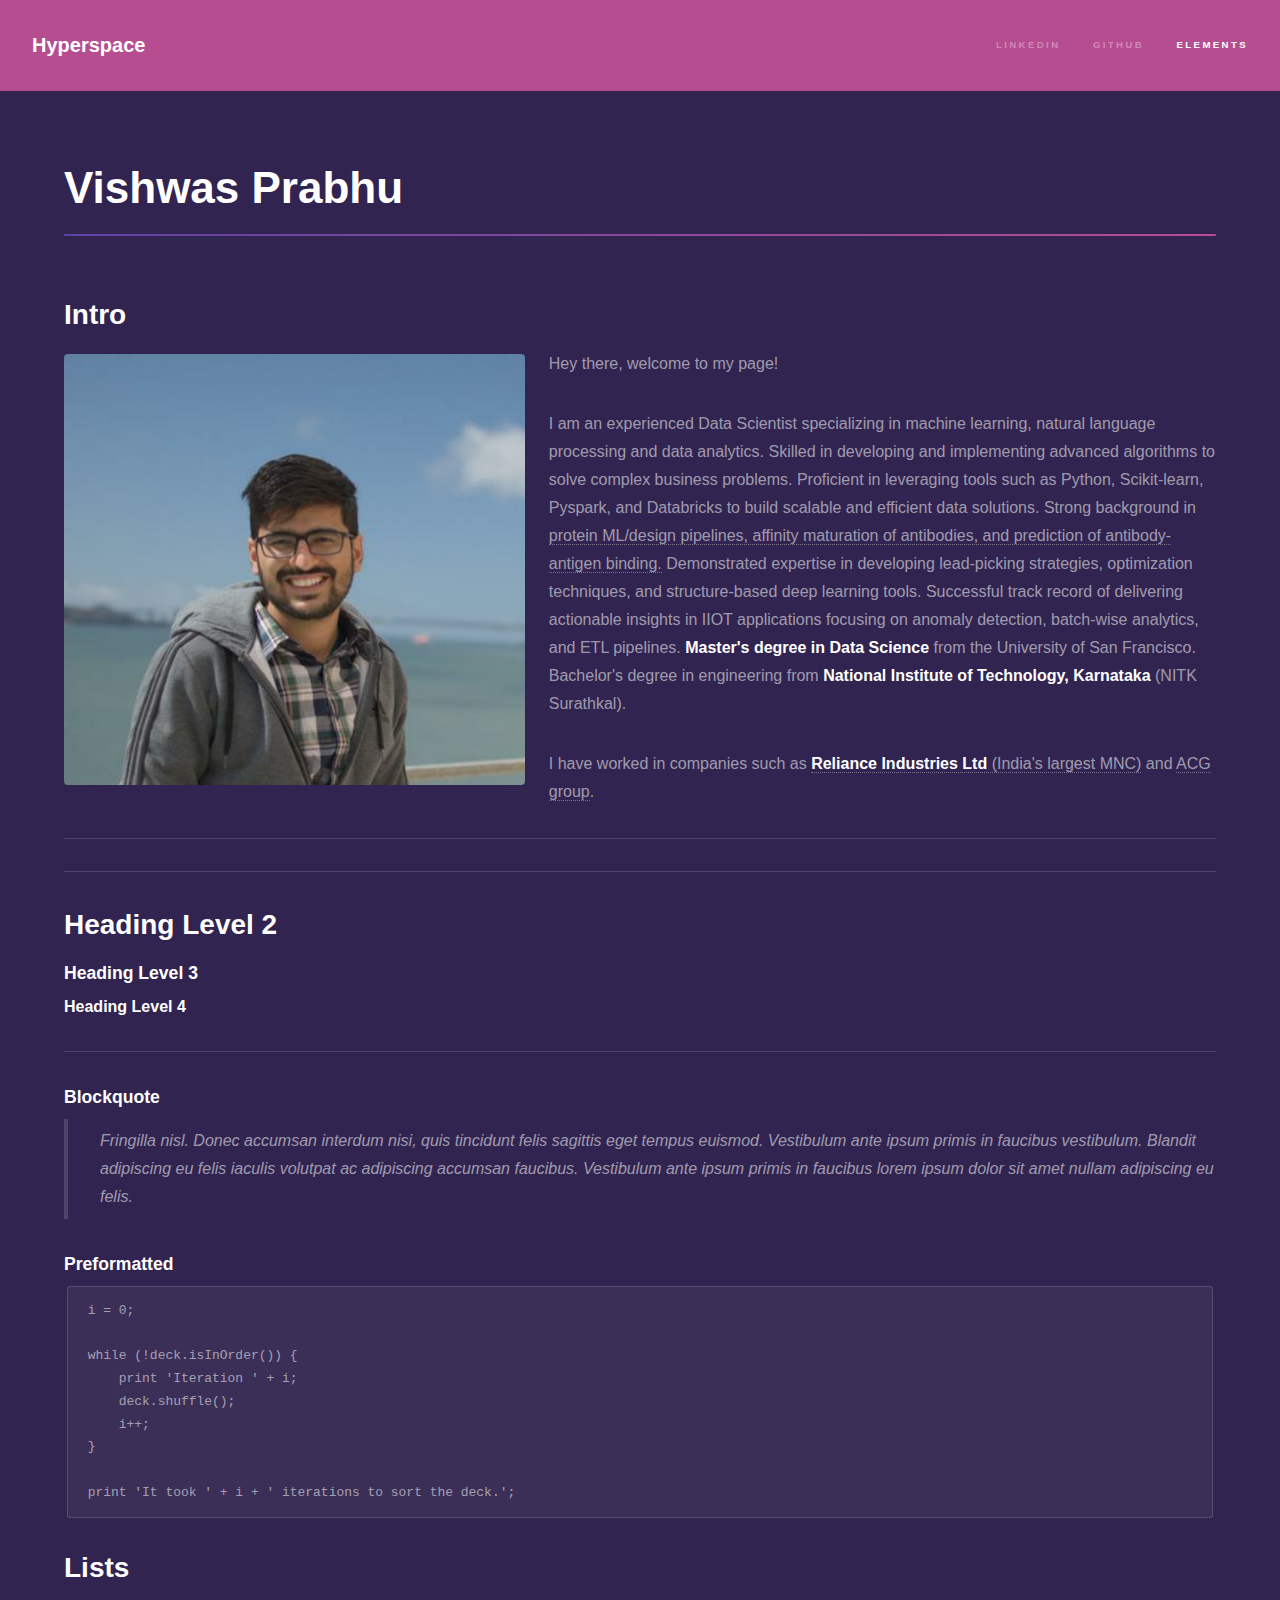
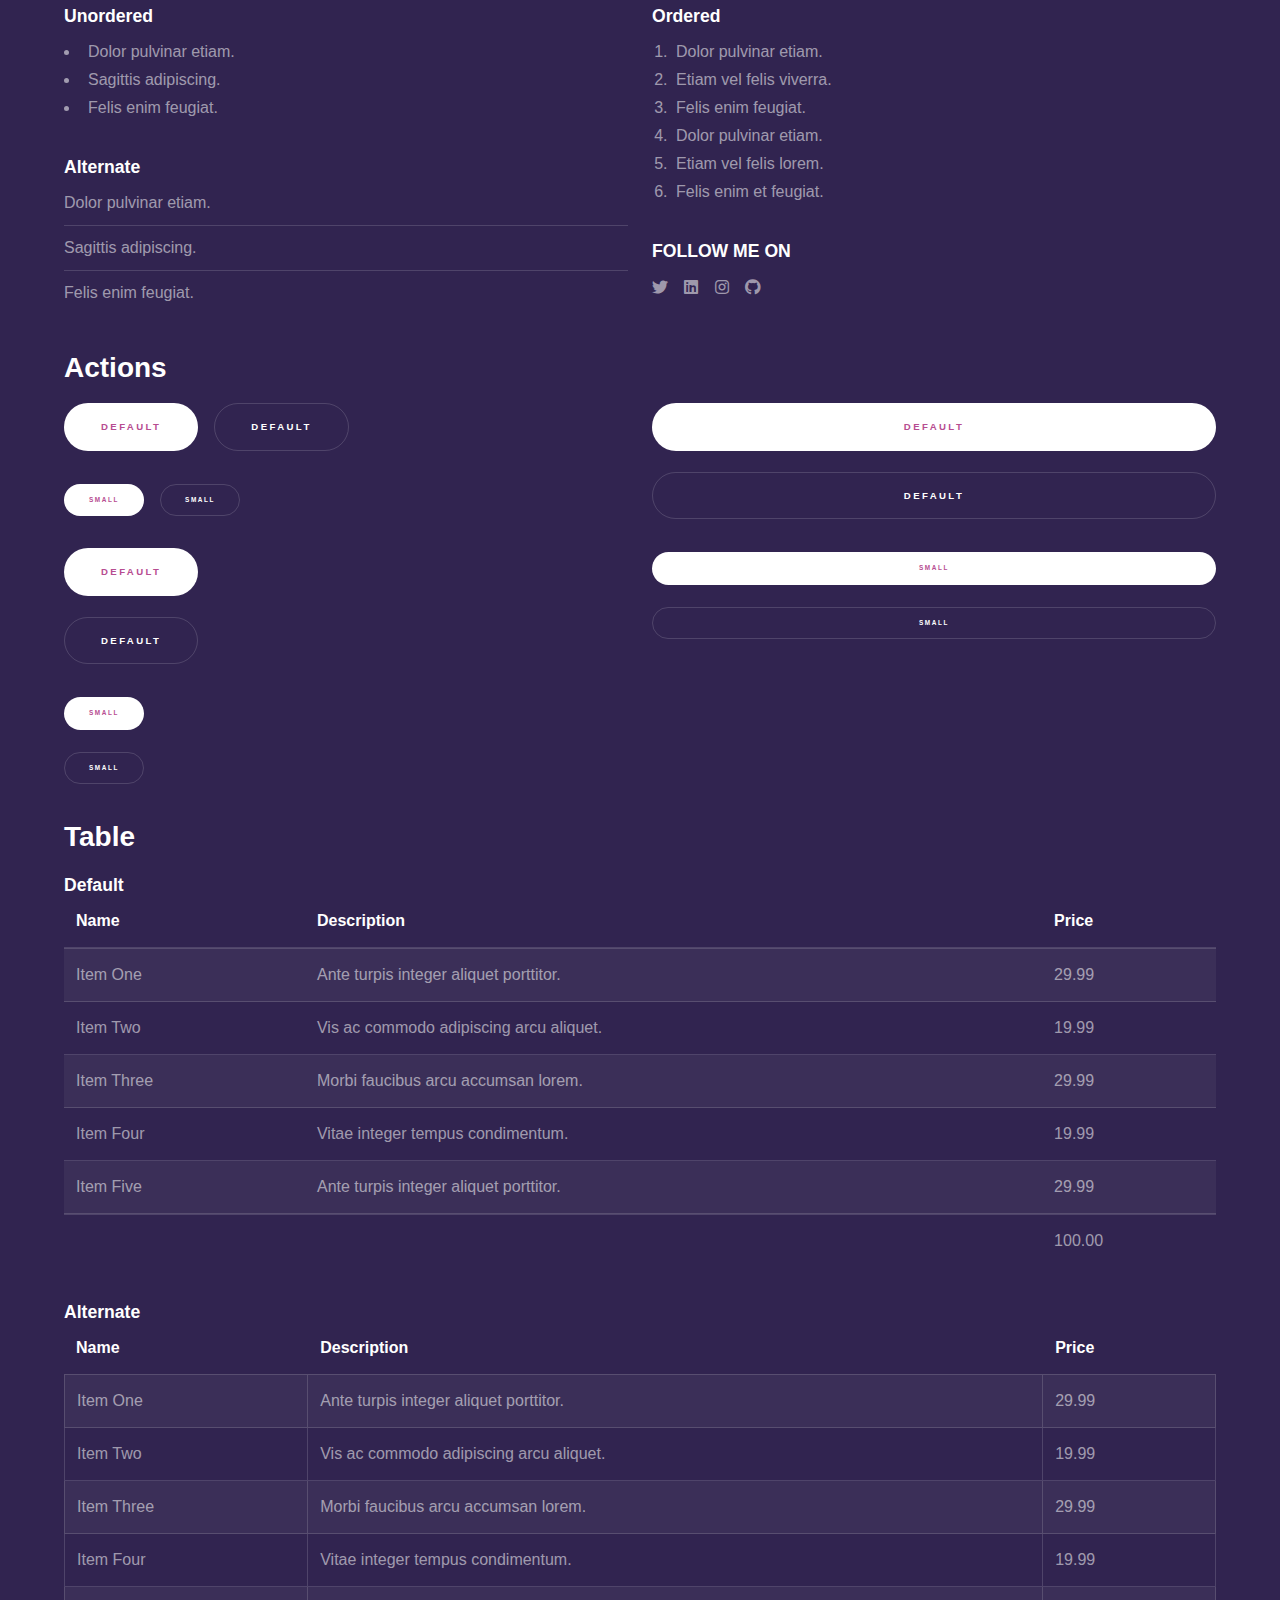
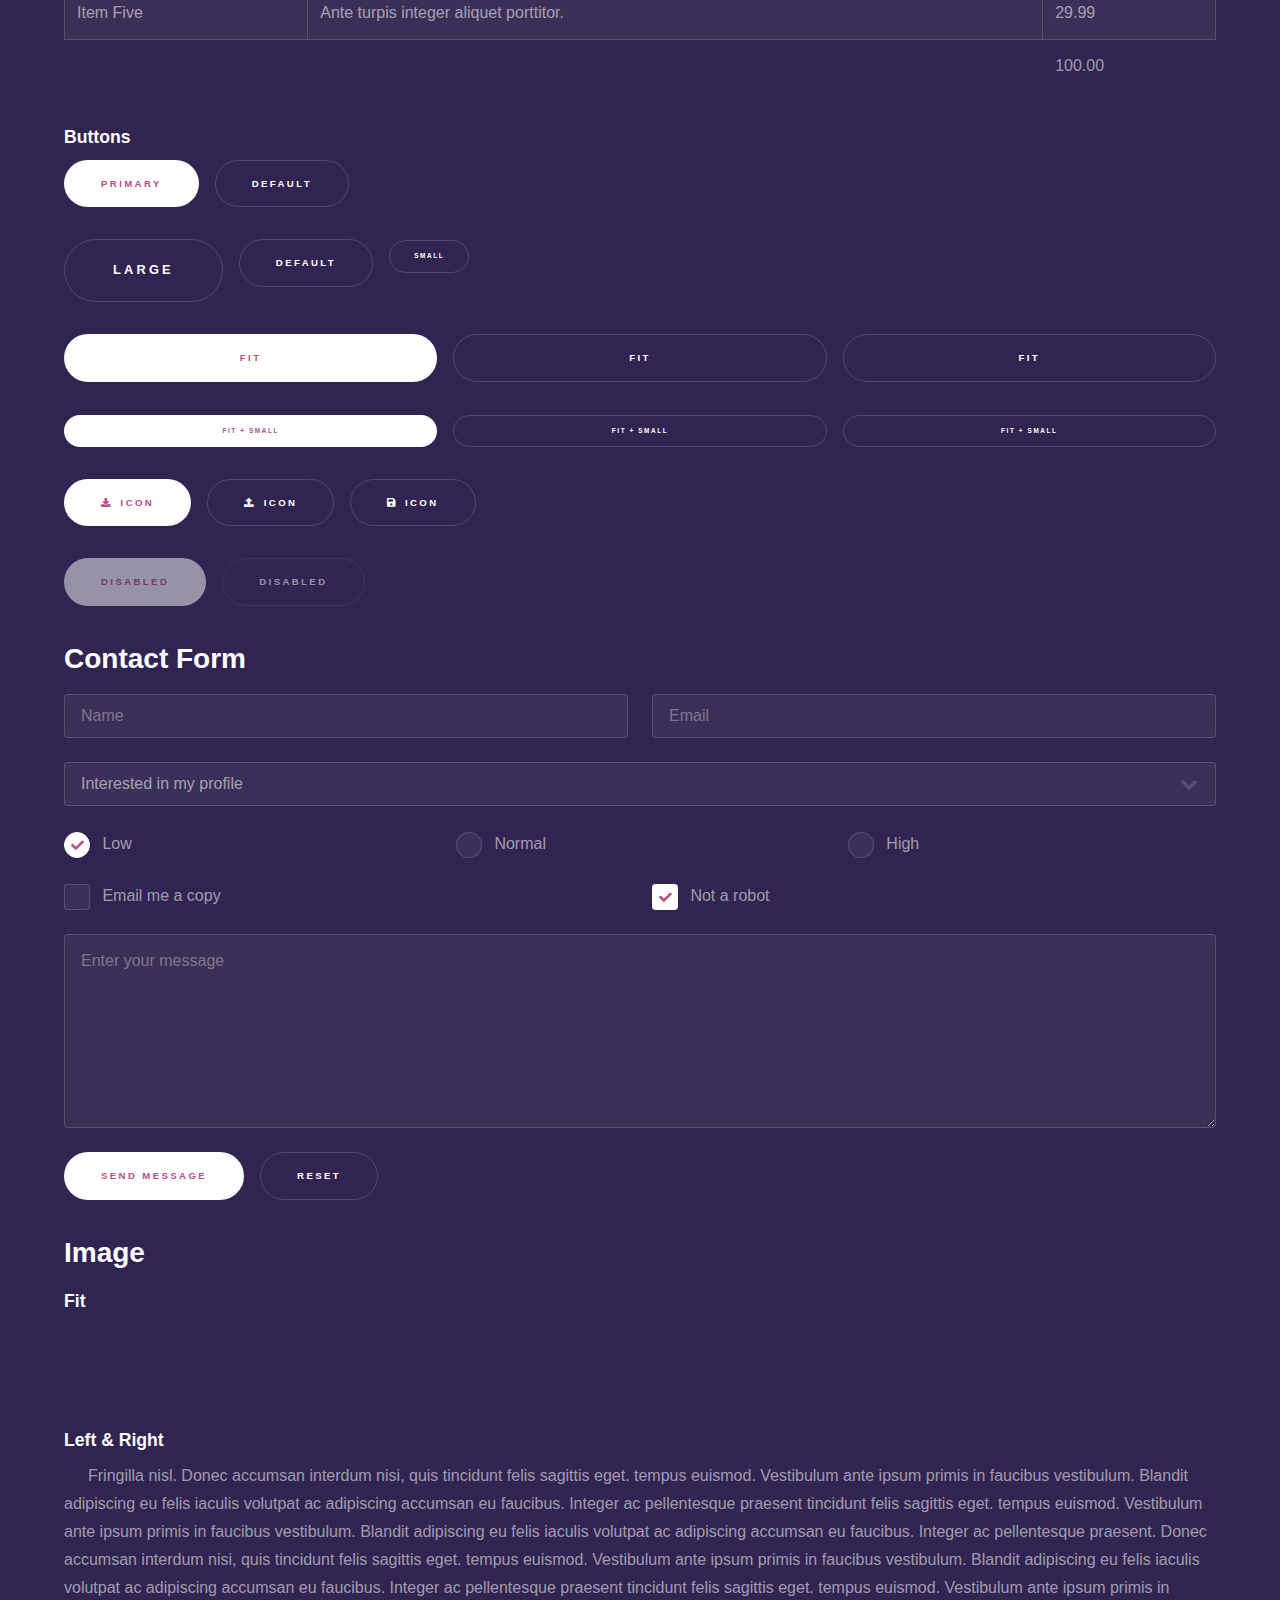
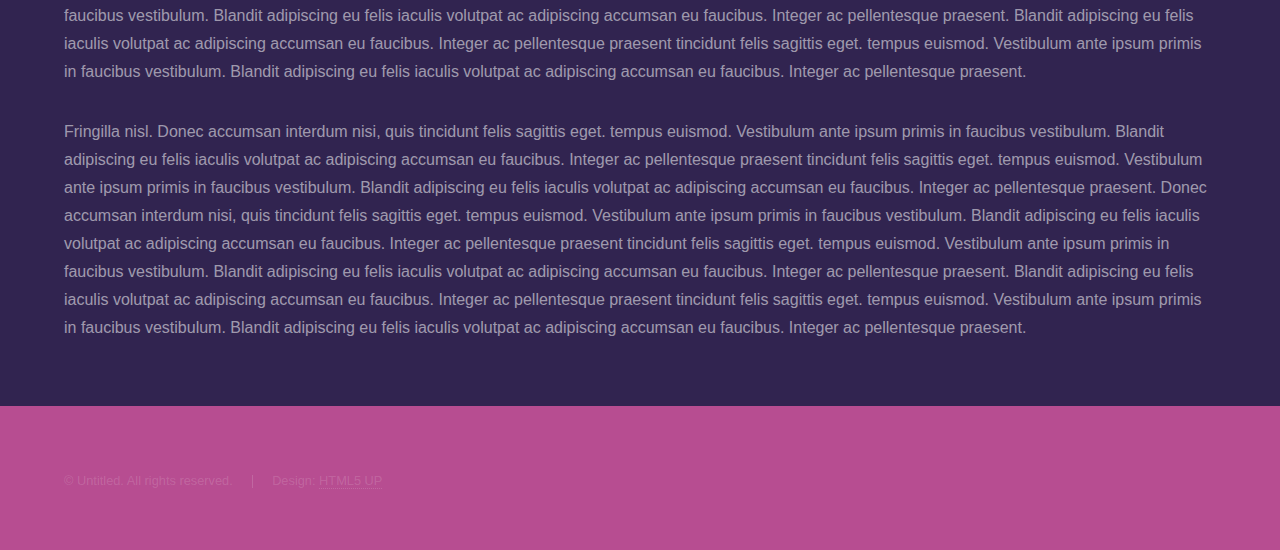
==== commit e2f3453a: "Updated elements.html" ====
--- a/elements.html
+++ b/elements.html
@@ -41,13 +41,19 @@
 									<h2>Intro</h2>
 									<p><span class="image left"><img src="images/vishwasprabhu.jpg" alt="" /></span>
 									Hey there, welcome to my page!
-
-										<p>I am currently a <strong>Master's Student in Data Science</strong> at the University of San Francisco. I am currently
-										working as a Data Science Intern at <b>Twist BioScience</b>, South San Francisco. I have worked as a Data Scientist prior to pursuing my Master's
-										and also have 5 years of work experience. I graduated in 2016 from <strong>National Institute of Technology, Karnataka</strong> (NITK Surathkal) with
-										Bachelor of Technology (B.Tech) in Chemical Engineering. Since then, I have worked in companies such as
+										<p>I am an experienced Data Scientist specializing in machine learning, natural language processing and data analytics. 
+										Skilled in developing and implementing advanced algorithms to solve complex business problems. Proficient in leveraging 
+										tools such as Python, Scikit-learn, Pyspark, and Databricks to build scalable and efficient data solutions. 
+										Strong background in 
+										<a href="https://www.twistbioscience.com/resources/flyer/finding-improved-biologics-twists-machine-learning-and-deep-learning-tools">
+											protein ML/design pipelines, affinity maturation of antibodies, and prediction of antibody-antigen binding.</a>  
+										Demonstrated expertise in developing lead-picking strategies, optimization techniques, and structure-based deep learning tools. 
+										Successful track record of delivering actionable insights in IIOT applications focusing on anomaly detection, batch-wise analytics, 
+										and ETL pipelines. <strong>Master's degree in Data Science</strong> from the University of San Francisco. Bachelor's degree in 
+										engineering from <strong>National Institute of Technology, Karnataka</strong> (NITK Surathkal). </p>
+										<p>I have worked in companies such as
 										<a href="https://www.ril.com/OurCompany/About.aspx"><b>Reliance Industries Ltd</b> (India's largest MNC)</a> and <a href="https://www.acg-world.com/en_us/">ACG group</a>.
-								</p>
+										</p>
 									<hr />
 									<p></p>
 									<hr />
--- a/assets/css/main.css
+++ b/assets/css/main.css
@@ -3009,7 +3009,7 @@
 			border-radius: 0;
 			display: block;
 			position: relative;
-			width: 25em;
+			width: 50em;
 		}
 
 			.spotlights > section > .image img {
@@ -3025,7 +3025,7 @@
 				background: rgba(49, 36, 80, 0.9);
 				content: '';
 				display: block;
-				height: 100%;
+				height: 50%;
 				left: 0;
 				opacity: 0;
 				position: absolute;
@@ -3240,7 +3240,7 @@
 		}
 
 		.wrapper.style1 {
-			background-color: #B74D91;
+			background-color: #303134;
 		}
 
 		.wrapper.style1-alt {
@@ -3248,10 +3248,12 @@
 		}
 
 		.wrapper.style2 {
-			background-color: #5052b5;
+		background-image: url("images/intro.svg");
+			background-color: #1B1F2A;
 		}
 
 		.wrapper.style2-alt {
+
 			background-color: #3e4094;
 		}
 
@@ -3785,7 +3787,7 @@
 			}
 
 				#sidebar nav a.active:after {
-					max-width: 100%;
+					max-width: 50%;
 				}
 
 		body.is-preload #sidebar > .inner {
@@ -3875,6 +3877,7 @@
 	#intro {
 		background-attachment: fixed;
 		background-image: url("images/intro.svg");
+		background-color: #1B1F2A;
 		background-position: top right;
 		background-repeat: no-repeat;
 		background-size: 100% 100%;
@@ -3906,4 +3909,42 @@
 				background-attachment: scroll;
 			}
 
+		}
+/* welcome */
+
+	#welcome {
+		background-attachment: fixed;
+		background-image: url("images/intro.svg");
+		background-color: #303134;
+		background-position: top right;
+		background-repeat: no-repeat;
+		background-size: 100% 100%;
+	}
+
+		#welcome p {
+			font-size: 1.25em;
+		}
+
+			@media screen and (max-width: 980px) {
+
+				#welcome p br {
+					display: none;
+				}
+
+			}
+
+			@media screen and (max-width: 736px) {
+
+				#welcome p {
+					font-size: 1em;
+				}
+
+			}
+
+		@media screen and (max-width: 1280px) {
+
+			#welcome {
+				background-attachment: scroll;
+			}
+
 		}